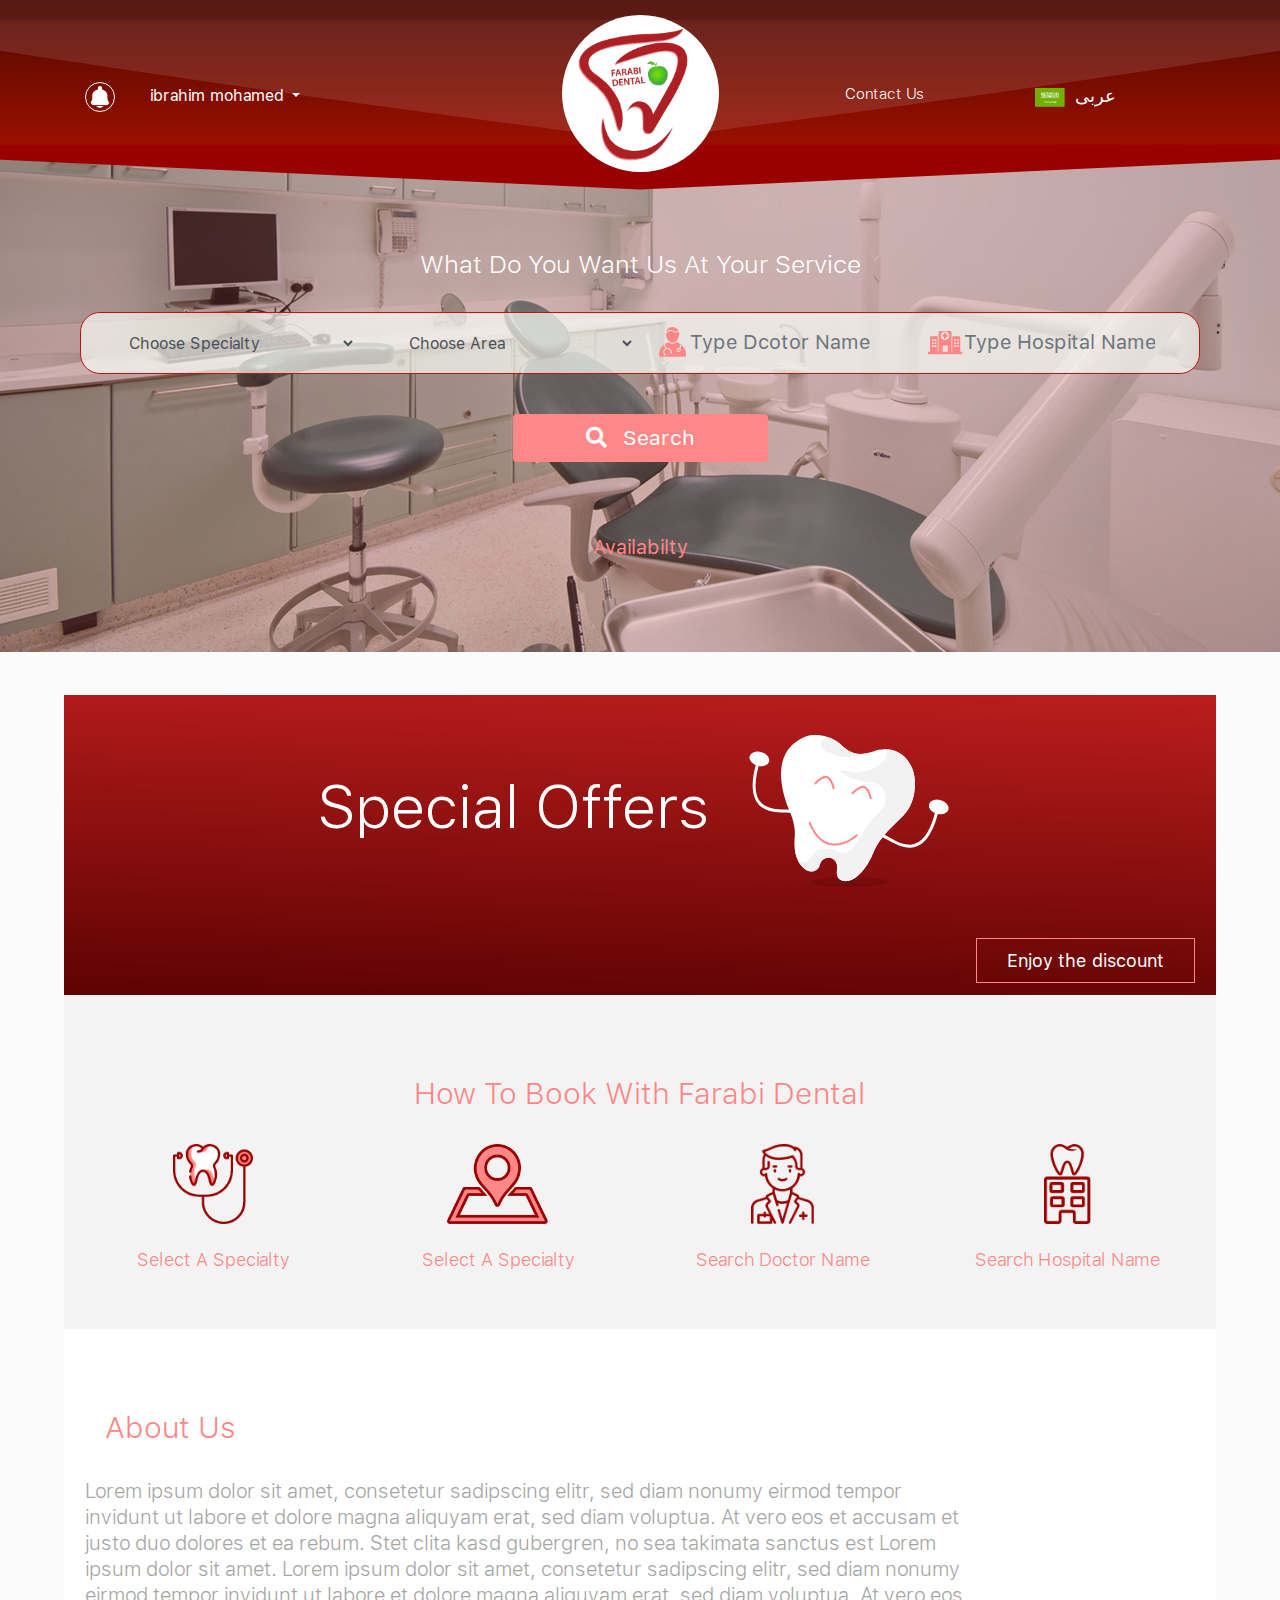
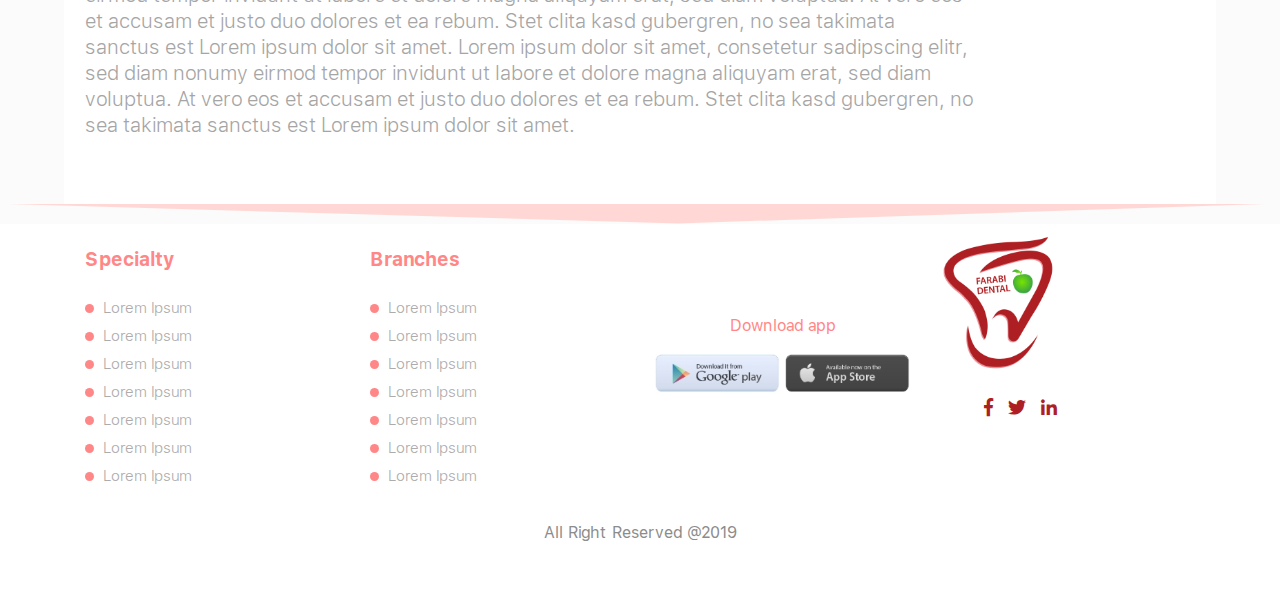
==== index.html @ f5ce20eb "first upload" ====
<!DOCTYPE html>
<html lang="en">

<head>
    <meta charset="UTF-8">
    <meta name="viewport" content="width=device-width, initial-scale=1.0">
    <meta http-equiv="X-UA-Compatible" content="ie=edge">
    <title>Courses Web</title>
    <link rel="stylesheet" type="text/css" href="css/fontawesome-all.min.css">
    <link rel="stylesheet" href="https://cdnjs.cloudflare.com/ajax/libs/animate.css/3.7.2/animate.min.css">

    <link rel="stylesheet" type="text/css" href="css/owl.carousel.min.css">
    <link rel="stylesheet" type="text/css" href="css/owl.theme.default.css">
    <link rel="stylesheet" type="text/css" href="css/bootstrap.min.css">
    <link rel="stylesheet" href="https://stackpath.bootstrapcdn.com/bootstrap/4.3.1/css/bootstrap.min.css"
        integrity="sha384-ggOyR0iXCbMQv3Xipma34MD+dH/1fQ784/j6cY/iJTQUOhcWr7x9JvoRxT2MZw1T" crossorigin="anonymous">
    <link rel="stylesheet" type="text/css" href="css/animate.css">
    <link rel="stylesheet" type="text/css" href="css/main.css">
    <link rel="stylesheet" type="text/css" href="css/responsive.css">
</head>

<body>

    <!-- Top Header -->
    <div class="top__header">
        <div class="container">
            <div class="row">
                <div class="col-md-4 col-sm-6">
                    <!-- Login -->
                    <div class="login">
                        <img src="images/notification.png" alt="login-user" class="noti" />
                        <div class="dropdown">
                            <a class="dropdown-toggle" href="#" id="dropdownMenuLink" data-toggle="dropdown"
                                aria-haspopup="true" aria-expanded="false">
                                ibrahim mohamed
                            </a>

                            <div class="dropdown-menu" aria-labelledby="dropdownMenuLink">
                                <a class="dropdown-item" href="#"><img src="images/user-5@2x.png" alt="" /> profile</a>
                                <a class="dropdown-item" href="#"><img src="images/prescription@2x.png" alt="" /> my
                                    prescription</a>
                                <a class="dropdown-item" href="#"><img src="images/like-4.png" alt="" /> favourits</a>
                                <a class="dropdown-item" href="#"><img src="images/sign-out.png" alt="" />
                                    appointments</a>
                                <a class="dropdown-item" href="#"> <img src="images/sign-out.png" alt="" />logout</a>
                            </div>
                        </div>
                    </div>
                    <!-- Login -->
                </div>

                <div class="col-md-4 col-sm-6">
                    <!-- Logo -->
                    <div class="logo">
                        <img src='images/logo-footer.png' alt="" class="img-fluid" />
                    </div>
                    <!-- Logo -->
                </div>

                <div class="col-md-2 col-sm-6 contact">
                    <a href="#"> Contact Us </a>
                </div>

                <div class="col-md-2 col-sm-6 lang">
                    <!-- Language -->
                    <p> <img src="images/sud.png" /> عربى </p>
                    <!-- Language -->
                </div>
            </div>
        </div>
    </div>
    <!-- Top Header -->

    <!-- Header -->
    <div class="header">
        <div class="container">
            <div class="header-info">
                <h3> what do you want us at your service </h3>
                <form>
                    <div class="form-row">
                        <div class="col">
                            <select class="form-control">
                                <option value=""> Choose Specialty </option>
                                <option value=""> Choose 1 </option>
                                <option value=""> Choose 1 </option>
                                <option value=""> Choose 1 </option>
                            </select>
                        </div>
                        <div class="col">
                            <select class="form-control">
                                <option value=""> Choose Area </option>
                                <option value=""> Choose 1 </option>
                                <option value=""> Choose 1 </option>
                                <option value=""> Choose 1 </option>
                            </select>
                        </div>

                        <div class="col">
                            <input type="text" class="form-control doctor" placeholder="Type Dcotor Name">
                        </div>

                        <div class="col">
                            <input type="text" class="form-control hosipital" placeholder="Type Hospital Name">
                        </div>
                    </div>
                </form>
                <button type="submit" class="btn btn-primary">
                    <i class="fas fa-search"></i> Search </button>

                <p> availabilty </p>
            </div>
        </div>
    </div>
    <!-- Header -->


    <!-- Header -->
    <div class="banner ">
        <div class="container">
            <h3 class="text-center">Special offers <img src="images/1.png" class="animated infinite bounce delay-2s"
                    alt="" /> </h3>
            <div class="text-right">
                <button type="submit" class="btn btn-primary push-right">
                    Enjoy the discount
                </button>
            </div>
        </div>
    </div>
    <!-- Banner -->

    <!-- Services -->
    <div class="services" id="section2">
        <div class="container">
            <h2> How to book with farabi dental </h2>
            <div class="row">
                <div class="col-md-3">
                    <img src="images/stethoscope.png" alt="" class="mx-auto d-block img-fluid" />
                    <h3> select a specialty </h3>

                </div>

                <div class="col-md-3">
                    <img src="images/placeholder-on-map-paper-in-perspective@3x.png" alt=""
                        class="mx-auto d-block img-fluid" />
                    <h3> select a specialty </h3>

                </div>

                <div class="col-md-3">
                    <img src="images/doctor.png" alt="" class="mx-auto d-block img-fluid" />
                    <h3> search doctor name </h3>

                </div>

                <div class="col-md-3">
                    <img src="images/dental-clinic.png" alt="" class="mx-auto d-block img-fluid" />
                    <h3> search hospital name </h3>

                </div>
            </div>
        </div>
    </div>
    <!-- Services -->

    <!-- About Us -->
    <div class="about__us">
        <div class="container">
            <h2> About Us </h2>
            <p>Lorem ipsum dolor sit amet, consetetur sadipscing elitr, sed diam nonumy eirmod tempor invidunt ut labore
                et dolore magna aliquyam erat, sed diam voluptua. At vero eos et accusam et justo duo dolores et ea
                rebum. Stet clita kasd gubergren, no sea takimata sanctus est Lorem ipsum dolor sit amet. Lorem ipsum
                dolor sit amet, consetetur sadipscing elitr, sed diam nonumy eirmod tempor invidunt ut labore et dolore
                magna aliquyam erat, sed diam voluptua. At vero eos et accusam et justo duo dolores et ea rebum. Stet
                clita kasd gubergren, no sea takimata sanctus est Lorem ipsum dolor sit amet. Lorem ipsum dolor sit
                amet, consetetur sadipscing elitr, sed diam nonumy eirmod tempor invidunt ut labore et dolore magna
                aliquyam erat, sed diam voluptua. At vero eos et accusam et justo duo dolores et ea rebum. Stet clita
                kasd gubergren, no sea takimata sanctus est Lorem ipsum dolor sit amet. </p>
        </div>
    </div>
    <!-- About Us -->


    <div class="footer-back"></div>

    <!-- Footer -->
    <div class="footer">
        <div class="container">
            <div class="row">
                <div class="col-md-3">
                    <h3> specialty </h3>
                    <ul class="links list-unstyled">
                        <li><a href="">Lorem ipsum</a> </li>
                        <li><a href="">Lorem ipsum</a> </li>
                        <li><a href="">Lorem ipsum</a> </li>
                        <li><a href="">Lorem ipsum</a> </li>
                        <li><a href="">Lorem ipsum</a> </li>
                        <li><a href="">Lorem ipsum</a> </li>
                        <li><a href="">Lorem ipsum</a> </li>
                    </ul>
                </div>

                <div class="col-md-3">
                    <h3> branches </h3>
                    <ul class="links list-unstyled">
                        <li><a href="">Lorem ipsum</a> </li>
                        <li><a href="">Lorem ipsum</a> </li>
                        <li><a href="">Lorem ipsum</a> </li>
                        <li><a href="">Lorem ipsum</a> </li>
                        <li><a href="">Lorem ipsum</a> </li>
                        <li><a href="">Lorem ipsum</a> </li>
                        <li><a href="">Lorem ipsum</a> </li>
                    </ul>
                </div>


                <div class="col-md-3 download">
                    <p> Download app </p>
                    <img src="images/buttons-05.jpg" alt="" />
                    <img src="images/app-store.png" alt="" />
                </div>

                <div class="col-md-3">
                    <div class="footer_middle">
                        <img src="images/logo-footer.png" alt="">
                        <!-- Social Media -->
                        <ul>
                            <li> <a href="#"> <i class="fab fa-facebook-f"></i> </a> </li>
                            <li> <a href="#"> <i class="fab fa-twitter"></i> </a> </li>
                            <li> <a href="#"> <i class="fab fa-linkedin-in"></i> </a> </li>

                        </ul>
                        <!-- Social Media -->

                    </div>
                </div>

            </div>
            <div class="copy">
                <div class="container">
                    <p class="pull-left"> All Right Reserved @2019 </p>
                </div>
            </div>
        </div>


    </div>
    <!-- Footer -->

    <script src="js/jquery-3.3.1.min.js"></script>
    <script src="https://cdnjs.cloudflare.com/ajax/libs/popper.js/1.14.7/umd/popper.min.js"
        integrity="sha384-UO2eT0CpHqdSJQ6hJty5KVphtPhzWj9WO1clHTMGa3JDZwrnQq4sF86dIHNDz0W1"
        crossorigin="anonymous"></script>
    <script src="js/owl.carousel.min.js"></script>
    <script src="js/bootstrap.min.js"></script>
    <script src="js/main.js"></script>
    <script src="js/app.js"></script>

</body>

</html>
---- css/main.css ----
/************************  Fonts ************************/

@font-face {
    font-family: font-bold;
    src: url(../fonts/font/SFUIText-Bold.ttf);
}

@font-face {
    font-family: font-light;
    src: url(../fonts/font/SFUIText-Light.ttf);
}

@font-face {
    font-family: font-regular;
    src: url(../fonts/font/SFUIText-Regular.ttf);
}

@font-face {
    font-family: font-medium;
    src: url(../fonts/font/SFUIText-Medium.ttf);
}



/************************  Fonts ************************/

body{
    background-color: #fbfbfb;
    font-family: font-regular;
}

/************************  Header ************************/
.top__header{
    background: url(../images/top_header.png) no-repeat center center;
    min-height: 195px;
    -webkit-background-size: cover;
    -moz-background-size: cover;
    -o-background-size: cover;
    background-size: cover;
    padding: 15px 0;
    position: relative;
    z-index: 200000000;
}

.contact a{
    color: #fff;
    font-family: font-light;
    font-size: 15px;
}

.logo{
    width: 157px;
    height: 157px;
    line-height: 157px;
    border-radius: 50%;
    background-color: #fff;
    margin: auto;
    text-align: center;
}

.logo img{margin-right: 15px;}

.contact a:hover{
    text-decoration: none;
}

.top__header .login p{
    color: #ea2d68;
    font-family: font-light;
    display: inline-block;
    font-size: 20px;
    margin-right: 5px;
    padding-bottom: 0;
}

.lang{margin-top: 14px;}

.lang img{
    width: 30px;
    height: auto;
    margin-right: 5px;
}

.lang p{
    color: #fff;
    font-size: 18px;
    font-family: font-light;
}

.login {margin-top: 67px;}

.login a.dropdown-toggle {color: #fff;}

.login .dropdown{display: inline-block;}

.contact, .lang{
    margin-top: 67px;
}

.login img.noti{
    width: 30px; 
    height: 30px; 
    margin-right: 30px; 
    border: 1px solid #fefefe;
    border-radius: 50%;
    padding: 3px;
}

.dropdown-menu{
    top: 44px !important;
}

.login .dropdown-menu{
    border-radius: 0;
    clip-path: polygon(0 0, 100% 4%, 100% 100%, 0% 100%);

}

.login .dropdown-item{
    max-width: 100%;
    width: 260px;
    color: #ff8787;
    font-family: font-light;
    font-size: 18px;
    text-transform: capitalize;
    padding: 16px 19px;
    border: none;
}

.login .dropdown-item img{
    width: 25px; 
    height: 25px; 
    margin-right: 8px;
}



/************************  Header ************************/


/************************  Header ************************/
.header{
    background: url(../images/banner.png) no-repeat center center;
    min-height: 500px;
    -webkit-background-size: cover;
    -moz-background-size: cover;
    -o-background-size: cover;
    background-size: cover;
    position: relative;
    display: flex;
    justify-content: center;
    align-items: flex-start;
    bottom: 43px;
}

.header .form-control{
    background-color: transparent;
    height: 60px;
    border: none;
    padding: .375rem 39px;
}

.form-row{
    border: 1px solid #c21212; 
    border-radius: 20px; 
    background: rgba(248, 252, 246, 0.7);
    margin-bottom: 20px;
}

.form-row ::-webkit-input-placeholder { /* Edge */
    font-size: 20px;

  }
  
  .form-row::-ms-input-placeholder { /* Internet Explorer 10-11 */

    font-size: 20px;
  }
  
  .form-row::placeholder {
    font-size: 20px;
  }


.form-row input[type='text'].hosipital {
    background-image: url(../images/hospital-buildings.png);
    background-position: 3px 18px;
    background-repeat: no-repeat;
}

.form-row input[type='text'].doctor {
    background-image: url(../images/doctor_form.png);
    background-position: 14px 14px;
    background-repeat: no-repeat;
}

.header-info{
    text-align: center;
    margin-top: 97px;
}

.header-info h3{
    color: #fff;
    font-family: font-light;
    font-size: 25px;
    text-align: center;
    text-transform: capitalize;
    padding-bottom: 25px;
}

.header-info p{
    color: #ff8787; 
    font-family: font-regular;
    font-size: 20px;
    text-align: center;
    text-transform: capitalize;
    padding: 50px 0;
}

.header-info .btn{
    background-color: #ff8787;
    padding: 5px 70px;
    border: 3px solid #ff8787;
    font-weight: 500;
    font-family: font-regular;
    font-size: 21px;
    margin: 20px 0;
}

.header-info .btn:hover{
    background-color: transparent;
    color: #ff8787;
}

.header-info .fas{margin-right: 10px;}
/************************  Header ************************/


/************************  Header Search ************************/
.header_search .form-control{
    background-color: transparent !important;
    height: 60px !important;
    border: none !important;
    padding: .375rem 39px;
}

.header_search .form-row{
    border: 1px solid #c21212; 
    border-radius: 20px; 
    background-color: #fff;
    margin-bottom: 20px;
}

.header_search .form-row ::-webkit-input-placeholder { /* Edge */font-size: 20px;}
  
.header_search .form-row::-ms-input-placeholder { /* Internet Explorer 10-11 */font-size: 20px}
  
.header_search .form-row::placeholder {font-size: 20px;}


.header_search .form-row input[type='text'].hosipital {
    background-image: url(../images/hospital-buildings.png);
    background-position: 3px 18px;
    background-repeat: no-repeat;
}

.header_search .form-row input[type='text'].doctor {
    background-image: url(../images/doctor_form.png);
    background-position: 14px 14px;
    background-repeat: no-repeat;
}

.header_search .header-info{
    text-align: center;
    margin-top: 15px;
}

.header_search .header-info .btn{
    background-color: #ff8787;
    padding: 5px 70px;
    border: 3px solid #ff8787;
    font-weight: 500;
    font-family: font-regular;
    font-size: 21px;
    margin: 20px 0;
}

.header_search .header-info .btn:hover{
    background-color: transparent;
    color: #ff8787;
}

.header_search .header-info .fas{margin-right: 10px;}

/************************  Header_search ************************/

/************************  Banner ************************/
.banner{
    /* background: url(../images/banner.png) no-repeat center center;
    min-height: 400px;
    -webkit-background-size: cover;
    -moz-background-size: cover;
    -o-background-size: cover;
    background-size: cover;
    position: relative;
    display: flex;
    justify-content: center;
    align-items: flex-start;
    bottom: 51px; */
    background-image: linear-gradient(182deg, #bb1d1d, #5e0202);
    height: 300px;
    padding: 20px 0;
    width: 90%;
    margin: auto;
}

.header-info{
    text-align: center;
    margin-top: 97px;
}

.banner h3{
    color: #fff;
    font-family: font-light;
    font-size: 60px;
    text-align: center;
    text-transform: capitalize;
}

.banner .btn{
    background-color: transparent;
    padding: 8px 30px;
    border: 1px solid #ff8787;
    font-weight: 400;
    font-family: font-regular;
    font-size: 18px;
    margin: 20px 0;
    border-radius: 0;
}



.header-info .fas{margin-right: 10px;}
/************************  Banner ************************/


/************************  Services ************************/

.services{
    background-color: #f3f3f3;
    padding: 50px 0;
    width: 90%;
    margin: auto;
}

.services h2{
    color: #ff8787;
    font-family: font-light;
    font-size: 30px;
    text-align: center;
    text-transform: capitalize;
    padding-bottom: 25px;
}

.services h3{
    color: #ff8787;
    font-family: font-light;
    font-size: 18px;
    text-align: center;
    text-transform: capitalize;
    font-weight: 500;
    padding-top: 10px;
}

.services img{
    margin-bottom: 15px;
    max-width: 100%;
    height: 80px;
}

/************************  Services ************************/

/************************  About Us ************************/

.about__us{
    background-color: #fff;
    padding: 50px 0;
    width: 90%;
    margin: auto;
}

.about__us h2{
    color: #ff8787;
    font-family: font-light;
    font-size: 30px;
    text-transform: capitalize;
    padding-bottom: 25px;
    font-weight: 500;
    margin-left: 20px;
    text-align: left;
}

.about__us p{
    color: #a5a5a5;
    font-family: font-light;
    font-size: 20px;
    line-height: 26px;
    width: 80%;
}

/************************  About Us ************************/

/************************  Header search ************************/
.header-search{
    margin: 30px 0 0 0;
    display: flex;
    justify-content: center;
}

.header-search .btn{
    background-color: #ff9429;
    border: none;
    padding: 3px 20px;
    position: relative;
    right: 20px;
}

.header-search .form-control{
    height: 45px;
    width: 100%;
}

.header-search .form-inline .form-group{
    width: 350px;
}


/************************  Header search ************************/

/************************  Header page 1 ************************/
.header-page{
    background: url(../images/header-pages.png) no-repeat center center;
    -webkit-background-size: cover;
    -moz-background-size: cover;
    -o-background-size: cover;
    background-size: cover;
    min-height: 257px;
    z-index: 0; 
    position: relative;
    top: 13px;
}

.header-page .header-info{
    position: absolute;
    top: 75px;
    left: 35%;
    width: 50%;
}

.header-page h2{
    font-family: font-bold;
    font-size: 35px;
    color: #666666;
    text-transform: capitalize;

}

.header-page p{
    font-family: font-light;
    font-size: 17px;
    line-height: 27px;
    color: #666666;
}
/************************  Header page 1 ************************/

/************************  login page ************************/

 h2{
    color: #ff8787;
    font-family: font-light;
    font-size: 30px;
    text-align: center;
    text-transform: capitalize;
    padding: 30px 0 0 0;
}

.login-page{
    margin: 60px auto;
    background-color: #fff;
    border-radius: 40px;
    -webkit-box-shadow: 6px 6px 50px 0 rgba(0, 0, 0, 0.07);
    -moz-box-shadow: 6px 6px 50px 0 rgba(0, 0, 0, 0.07);
    -o-box-shadow: 6px 6px 50px 0 rgba(0, 0, 0, 0.07);
    box-shadow: 6px 6px 50px 0 rgba(0, 0, 0, 0.07);
    width: 35%;
    height: auto;
    padding: 30px;
}

.login-page .form-control{
    border: none;
    border-bottom: 2px solid #f3f3f3;
}

.login-page .btn{
    border-radius: 10px;
    box-shadow: 0 3px 6px 0 rgba(251, 144, 144, 0.32);
    -webkit-background-image: linear-gradient(to right, #9a0000, #fb9090);
    -o-background-image: linear-gradient(to right, #9a0000, #fb9090);
    -moz-background-image: linear-gradient(to right, #9a0000, #fb9090);
    background-image: linear-gradient(to right, #9a0000, #fb9090);
    border: none;
    padding: 7px 80px;
    margin: 25px auto;
    text-transform: capitalize;
    font-family: font-bold;
}

.login-page .btn-block{width: 80% !important;}

.login-page p{
    font-family: font-regular;
    font-size: 14px;
    font-weight: 400;
    color: #fb9090;
    text-transform: capitalize;
}

.login-page ul{
    list-style: none;
    padding: 0 0 0 51px;
    margin: 0;
}

.login-page ul li {
    display: inline-block;
    margin-right: 50px;

}

.login-page ul li a{
    font-size: 25px;
}

.login-page .fa-facebook-f{
    color: #3b5998;
}


.login-page .fa-twitter{
    color: #00acee;
}


.login-page .fa-google-plus-g{
    color: #cc3333;
}

/************************  login page ************************/


/************************  Sign Up page ************************/

h2{
    color: #ff8787;
    font-family: font-light;
    font-size: 30px;
    text-align: center;
    text-transform: capitalize;
    padding: 30px 0 0 0;
}

.sign-up-page{
    margin: 60px auto;
    background-color: #fff;
    border-radius: 40px;
    -webkit-box-shadow: 6px 6px 50px 0 rgba(0, 0, 0, 0.07);
    -moz-box-shadow: 6px 6px 50px 0 rgba(0, 0, 0, 0.07);
    -o-box-shadow: 6px 6px 50px 0 rgba(0, 0, 0, 0.07);
    box-shadow: 6px 6px 50px 0 rgba(0, 0, 0, 0.07);
    width: 35%;
    height: auto;
    padding: 30px;
}

.sign-up-page .form-control{
    border: none;
    border-bottom: 2px solid #f3f3f3;
    margin-bottom: 30px;
}

.sign-up-page .btn{
    border-radius: 10px;
    box-shadow: 0 3px 6px 0 rgba(251, 144, 144, 0.32);
    -webkit-background-image: linear-gradient(to right, #9a0000, #fb9090);
    -o-background-image: linear-gradient(to right, #9a0000, #fb9090);
    -moz-background-image: linear-gradient(to right, #9a0000, #fb9090);
    background-image: linear-gradient(to right, #9a0000, #fb9090);
    border: none;
    padding: 11px 80px;
    margin: 25px auto;
    text-transform: capitalize;
    font-family: font-bold;
}

.sign-up-page .btn-block{width: 80% !important;}

.sign-up-page p{
    font-family: font-regular;
    font-size: 14px;
    font-weight: 400;
    color: #fb9090;
    text-transform: capitalize;
}


.sign-up-page ::-webkit-input-placeholder { /* Edge */
    font-size: 16px;
    color: #ccc;
  }
  
  .sign-up-page ::-ms-input-placeholder { /* Internet Explorer 10-11 */
    font-size: 16px;
    color: #ccc;
  }
  
  .sign-up-page ::placeholder {
    font-size: 16px;
    color: #ccc;
  }

  .sign-up-page .choose .form-control{
      border: 1px solid #fb9090;
      height: 50px;
      border-radius: 20px;
  }

/************************  Sign Up page ************************/

/************************  register Page ************************/

.page-register h2{
    color: #ff8787;
    font-family: font-regular;
    font-size:23px;
    text-transform: capitalize;
    width: 40%;
    text-align: left;
}

.page-profile{
    margin-bottom: 70px;
    position: relative;
}

.page-profile .profile-text{
    margin: 25px auto 60px auto;
    background-color: #fff;
    border-radius: 40px;
    -webkit-box-shadow: 6px 6px 50px 0 rgba(0, 0, 0, 0.07);
    -moz-box-shadow: 6px 6px 50px 0 rgba(0, 0, 0, 0.07);
    -o-box-shadow: 6px 6px 50px 0 rgba(0, 0, 0, 0.07);
    box-shadow: 6px 6px 50px 0 rgba(0, 0, 0, 0.07);
    width: 60%;
    height: auto;
    padding: 30px;
}

.page-profile label{
    text-align: center; 
    color: #ff2c5a !important; 
    font-family: font-light;
    margin-top: 7px;
}

.page-profile .form-control{
    margin-bottom: 15px;
    border-radius: 8px;
}

.page-profile .btn{
    border-radius: 10px;
    box-shadow: 0 3px 6px 0 rgba(251, 144, 144, 0.32);
    -webkit-background-image: linear-gradient(to right, #9a0000, #fb9090);
    -o-background-image: linear-gradient(to right, #9a0000, #fb9090);
    -moz-background-image: linear-gradient(to right, #9a0000, #fb9090);
    background-image: linear-gradient(to right, #9a0000, #fb9090);
    border: none;
    padding: 8px 70px;
    margin: 25px auto;
    text-transform: capitalize;
    font-family: font-bold;
    justify-content: center;
    display: flex;
    margin: 40px auto;
}

.page-profile .input-group-append {
    float: right;
    position: relative;
    left: 25px;
    top: 29px;
}

.page-profile .input-group-append .fas{
    color: #ccc;
    font-size: 20px;
}

.header-page .media-body{
    margin-top: 45px;
}

.header-page .media img{
    width: 150px;
    height: 150px;
}

.text{
    height: 150px !important;
}

/************************  register Page ************************/


/************************  Manage Profile Page ************************/

.page-manage-profile h2{
    color: #ff8787;
    font-family: font-regular;
    font-size:23px;
    text-transform: capitalize;
    width: 40%;
    text-align: left;
}

.page-manage-profile .head-profile{
    background-color: #fb9090;
    border-radius: 40px 40px 0 0;
    margin-bottom: 20px;
    height: 68px;
    position: absolute;
    top: 0;
    left: 0;
    right: 0;
    z-index: 20;
}

.page-manage-profile .head-profile h3{
    font-family: font-regular;
    font-size: 20px;
    font-weight: 500;
    color: #fff;
    text-transform: capitalize;
    padding: 20px 0;
}

.page-manage-profile{
    margin-bottom: 70px;
    position: relative;
}

.page-manage-profile .profile-text{
    margin: 25px auto 60px auto;
    background-color: #fff;
    border-radius: 40px;
    -webkit-box-shadow: 6px 6px 50px 0 rgba(0, 0, 0, 0.07);
    -moz-box-shadow: 6px 6px 50px 0 rgba(0, 0, 0, 0.07);
    -o-box-shadow: 6px 6px 50px 0 rgba(0, 0, 0, 0.07);
    box-shadow: 6px 6px 50px 0 rgba(0, 0, 0, 0.07);
    position: relative;
    padding: 30px 40px;
}



.page-manage-profile label{
    text-align: center; 
    color: #ff2c5a !important; 
    font-family: font-light;
    margin-top: 7px;
}

.page-manage-profile .form-control{
    margin-bottom: 15px;
    border-radius: 0;
    border: none;
    border-bottom: 1px solid #666666;
}

.page-manage-profile .btn{
    border-radius: 10px;
    box-shadow: 0 3px 6px 0 rgba(251, 144, 144, 0.32);
    -webkit-background-image: linear-gradient(to right, #9a0000, #fb9090);
    -o-background-image: linear-gradient(to right, #9a0000, #fb9090);
    -moz-background-image: linear-gradient(to right, #9a0000, #fb9090);
    background-image: linear-gradient(to right, #9a0000, #fb9090);
    border: none;
    padding: 11px 80px;
    margin: 25px auto;
    text-transform: capitalize;
    font-family: font-regular;
    justify-content: center;
    display: flex;
    margin: 40px auto;
    font-size: 18px;
}

.page-manage-profile .cancel .btn{background-color: #8c8c8c !important; background-image: none; box-shadow: none;}

.page-manage-profile .input-group-append {
    float: right;
    position: relative;
    left: 25px;
    top: 29px;
}

.page-manage-profile .input-group-append .fas{
    color: #ccc;
    font-size: 20px;
}

.header-page .media-body{
    margin-top: 45px;
}

.header-page .media img{
    width: 150px;
    height: 150px;
}

.text{
    height: 150px !important;
}


.welcome{
    margin: 25px auto 60px auto;
    background-color: #fff;
    border-radius: 40px;
    -webkit-box-shadow: 6px 6px 50px 0 rgba(0, 0, 0, 0.07);
    -moz-box-shadow: 6px 6px 50px 0 rgba(0, 0, 0, 0.07);
    -o-box-shadow: 6px 6px 50px 0 rgba(0, 0, 0, 0.07);
    box-shadow: 6px 6px 50px 0 rgba(0, 0, 0, 0.07);
    height: 200px;
    padding: 30px 40px;
    text-align: center;
}

.welcome p{
    color: #ff2c5a !important; 
    font-family: font-regular;
    font-size: 17px;
}

.welcome h3{
    color: #666666; 
    font-family: font-regular;
    font-size: 18px;
    margin-bottom: 50px;
}

.welcome a{
    color: #ff2c5a !important; 
    font-family: font-regular;
    font-size: 15px;
    text-transform: capitalize;
}

.welcome a:hover{text-decoration: none;}

/************************  Manage Profile Page ************************/

/************************  Calender page ************************/

.calender-page{
    margin: 100px 0;
}

.calender-page img{
    width: 150px;
    height: 120px;
    background-color: #fff;
}

.calender-page p{
    font-family: font-light;
    font-size: 27px;
    font-weight: 400;
    color: #fb9090;
    text-transform: capitalize;
    padding: 20px 0;
}

/************************  Calender Page ************************/


/************************  Like page ************************/

.like-page{
    margin: 100px 0;
}

.like-page .fas{
    color: #ececec;
    font-size: 100px;
}

.like-page p{
    font-family: font-light;
    font-size: 27px;
    font-weight: 400;
    color: #fb9090;
    text-transform: capitalize;
    padding: 20px 0;
}

/************************  Like Page ************************/

/************************  prescription page ************************/

.prescription-page{
    margin: 50px 0 150px 0;
}

.prescription-page h2{
    color: #ff8787;
    font-family: font-regular;
    font-size: 20px;
    text-align: left;
    text-transform: capitalize;
    padding: 0 0 30px 0;
}

.prescription-page .block{
    background-color: #fff;
    border-radius: 20px;
    -webkit-box-shadow: 3px 3px 20px 0 rgba(0, 0, 0, 0.07);
    -moz-box-shadow: 3px 3px 20px 0 rgba(0, 0, 0, 0.07);
    -o-box-shadow: 3px 3px 20px 0 rgba(0, 0, 0, 0.07);
    box-shadow: 3px 3px 20px 0 rgba(0, 0, 0, 0.07);
    height: 120px;
    margin-bottom: 25px;
}

/* .prescription-page .block:hover{
    border: solid 1px #ff8787;
    border-radius: 28px;
    height: auto;
} */

.prescription-page h3{
    color: #606060;
    font-family: font-light;
    font-size: 13px;
    text-transform: capitalize;
    padding: 5px 0;
} 

.prescription-page span{color: #fb9090;}

.prescription-page img{
    width: 60px;
    height: 60px;
    border-radius: 50%;
    border: solid 1px #fb9090;
}

.prescription-page img.close{
    width: 18px;
    height: 18px;
    position: relative;
    right: 14px;
    top: 1px;
}

.prescription-page p{
    text-align: right;
    font-family: font-light;
    font-size: 12px;
    color: #606060;
    margin-right: 12px;
    margin-bottom: 12px;
}


/************************  prescription page ************************/

/************************  Appointments ************************/

.appoint-page {
	margin: 50px 0;
}

.appoint-page .block-app{
    background-color: #fff;
    border-radius: 20px;
    -webkit-box-shadow: 3px 3px 20px 0 rgba(0, 0, 0, 0.07);
    -moz-box-shadow: 3px 3px 20px 0 rgba(0, 0, 0, 0.07);
    -o-box-shadow: 3px 3px 20px 0 rgba(0, 0, 0, 0.07);
    box-shadow: 3px 3px 20px 0 rgba(0, 0, 0, 0.07);
    height: auto;
    margin: 0 auto 25px auto;
    width: 88%;
}

.appoint-page .block-app .title-app{
    background-color: #fb9090;
    border-radius: 20px 20px 0 0;
    width: 100%;
    text-align: center;
    margin-bottom: 20px;
}

.appoint-page .block-app .title-app p{
    color: #fff;
    font-size: 17px;
    font-family: font-light;
    font-weight: 300;
    text-transform: capitalize;
    margin-top: 10px;
}

.appoint-page .block-app .body-app{
    border-radius: 0 0 20px 20px ;
    text-align: center;
    padding: 5px 10px;
}


.appoint-page .block-app .body-app h3{
    color: #fb9090;
    font-family: font-light;
    font-size: 18px;
    text-transform: capitalize;
    padding: 10px 0;
} 

.appoint-page .block-app .body-app span{color: #606060;}

.appoint-page .block-app .body-app img{
    width: 150px;
    height: 150px;
    border-radius: 50%;
}

.appoint-page .block-app .body-app p{
    color: #adabab;
    font-size: 16px;
    font-family: font-regular;
    font-weight: 500;
    /* text-transform: capitalize; */
    margin-top: 38px;
}

.appoint-page .block-app .body-app ul.details{
    list-style-type: none;
    padding: 0;
    margin: 0;
}

.appoint-page .block-app .body-app ul.details li{
    line-height: 30px;
    color: #ff8787;
    font-family: font-regular;
    font-weight: 500;
    font-size: 16px;
    text-transform: capitalize;
    text-align: left;
}

.appoint-page .block-app .body-app ul.details li span{color: #adabab; margin-right: 15px;}


.cancel_reservation h5{
    padding: 0 20px 20px 20px;
    color: #58db88;
    font-family: font-regular;
    font-weight: 400;
    text-transform: capitalize;
}

/************************  Appointments ************************/


/************************  General Css ************************/

.breadcrumb {
    width: 87%;
    margin: auto;
    text-transform: capitalize;
    border-radius: 0;
}

.form-control:focus {
    border-color: none !important;
    box-shadow: 0 0 0 0 rgba(0,123,255,.25);
}

.footer-back{
    clip-path: polygon(100% 0, 0 1%, 53% 99%);
    background-color: #ffd8d5;
    width: 100%;
    height: 20px;
    margin: auto;
}

/************************  General Css ************************/

/* Footer */
.footer
{
	background-color: #fff;
    padding: 10px 0 50px 0;
}

.footer h3
{
	font-size: 19px;
    color: #ff8787;
    font-family: font-bold;
    padding: 15px 0;
    text-transform: capitalize;
}

.footer form{margin-bottom: 20px;}


.footer img
{margin:0 0 10px 0;}

.footer ul.links li a
{
	font-size: 15px;
	line-height: 28px;
    color: #adabab;
    font-family: font-light;
    text-transform: capitalize;
}

.footer .links li::before{
    content: "";
    background-color: #ff8787;
    width: 9px;
    height: 9px;
    border-radius: 50%;
    display: inline-block;
    margin-right: 9px;
}
    
.download{
    position: relative;
    top: 80px;
}

.download p{
    text-align: center;
    color: #ff8787;
}

.download img{
    width: 49%;
}

.footer .footer_middle ul{
    list-style: none;
    padding: 0;
    margin: 15px 0 0 34px;
}

.footer .footer_middle ul li{
    display: inline-block;
    margin-left: 10px;
}

.footer .footer_middle ul li .fab{
    color: #ae1f23;
    font-size: 18px;
}

.footer .footer_middle .fas{
    color: #d4d4d4;
}

.footer .footer_middle p{
    color: #d4d4d4;
    margin-top: 30px;
}

.footer .text_area{
    height: 100px !important;
}

.copy{
    width: 80%;
    margin: auto;
}

.copy p{
    color: #8c8c8c;
    margin: 15px 0 0 0;
    text-align: center;
}

/* Footer */


::-webkit-input-placeholder { /* Edge */
    color: #fefefe;
    text-align: center;
    font-size: 17px;

  }
  
  ::-ms-input-placeholder { /* Internet Explorer 10-11 */
    text-align: center;
    font-size: 17px;
    color: #fefefe;
  }
  
  ::placeholder {
    text-align: center;
    font-size: 14px;
    color: #fefefe;
  }
---- css/responsive.css ----
/* 
  ##Device = Desktops
  ##Screen = 1281px to higher resolution desktops
*/

@media (min-width: 1281px) {
  
    //CSS
    
  }
  
  /* 
    ##Device = Laptops, Desktops
    ##Screen = B/w 1025px to 1280px
  */
  
  @media (min-width: 1025px) and (max-width: 1280px) {
    
    //CSS
    
  }
  
  /* 
    ##Device = Tablets, Ipads (portrait)
    ##Screen = B/w 768px to 1024px
  */
  
  @media (min-width: 768px) and (max-width: 1024px) {
    
    //CSS
    
  }
  
  /* 
    ##Device = Tablets, Ipads (landscape)
    ##Screen = B/w 768px to 1024px
  */
  
  @media (min-width: 768px) and (max-width: 1024px) and (orientation: landscape) {
    
    //CSS
    
  }
  
  /* 
    ##Device = Low Resolution Tablets, Mobiles (Landscape)
    ##Screen = B/w 481px to 767px
  */
  
  @media (min-width: 481px) and (max-width: 767px) {
    
    .blog-name-image img{width: 100%;}

    .page-profile .profile-text {
        width: 100%;
        margin: auto;
        height: auto;
    }

    .top__header{text-align: center;}

    .page-profile .form-control{width: 96%;}

    .page-profile .input-group-append{left: 6px;}

    .header-4 .header-page .header-info {top: 61px;}

    .login-page{width: 95%; padding: 20px 0;}

    .page-register h2 {
      font-size: 19px;
      width: 57%;
  }

  .page-profile .profile-text{width: 85%;}

  .form-row {flex-direction: column;}
   
  }
  
  /* 
    ##Device = Most of the Smartphones Mobiles (Portrait)
    ##Screen = B/w 320px to 479px
  */
  
@media (min-width: 320px) and (max-width: 480px) {
    
  .header-2 .header-page .header-info {width: 95%;}

  .navbar{justify-content: center;}

  .header-search .form-inline .form-group {width: 248px;}

  .header-search .btn {bottom: 8px;}

  .top__header {margin-bottom: 29px; text-align: center;}

  .services p{text-align: center; width: 100%;}

  .footer h3 {margin-top: 86px;}

  .header-1 .header-page .header-info {left: 12px; width: 100%; }

  .blog-name-image img{width: 100%;}

  .page-designe .about-text p {
      font-family: font-regular;
      width: 100%;
      margin-top: 10px;
  }

  .page-profile .profile-text {margin: auto; height: auto;}

  .page-profile .form-control{width: 96%;}

  .page-profile .input-group-append{left: 6px;}

  .header-4 .header-page .header-info {top: 61px;}

  .header-4 .header-page h2{font-size: 18px;}

  .header-4 .header-page p{font-size: 14px;}

  .header-page h2{font-size: 24px;}

  .header-page p {
    font-size: 13px;
    line-height: 22px;
    width: 90%;
  }

  .header-page .header-info { left: 18px; width: 100%; }

  .page-about .about-text{width: 95%;}

  .page-about .about-text p {
    font-size: 14px;
    line-height: 22px;
    width: 100%;
  }

  .blog__name .blog-text{width: 87%;}

  .blog__name .blog-text p{
    font-size: 14px;
    line-height: 22px;
    width: 100%;
  }

  .login-page{
    width: 95%;
    padding: 20px 0;
  }

  .login-page .btn{
    padding: 7px 27px;
  }

  .login-page ul {padding: 0 0 0 45px;}

  .download{position: static;}

  .page-profile .profile-text{width: 90%;}

  .page-register h2 {font-size: 16px; width: 90%;}

  .form-row {flex-direction: column;}
}
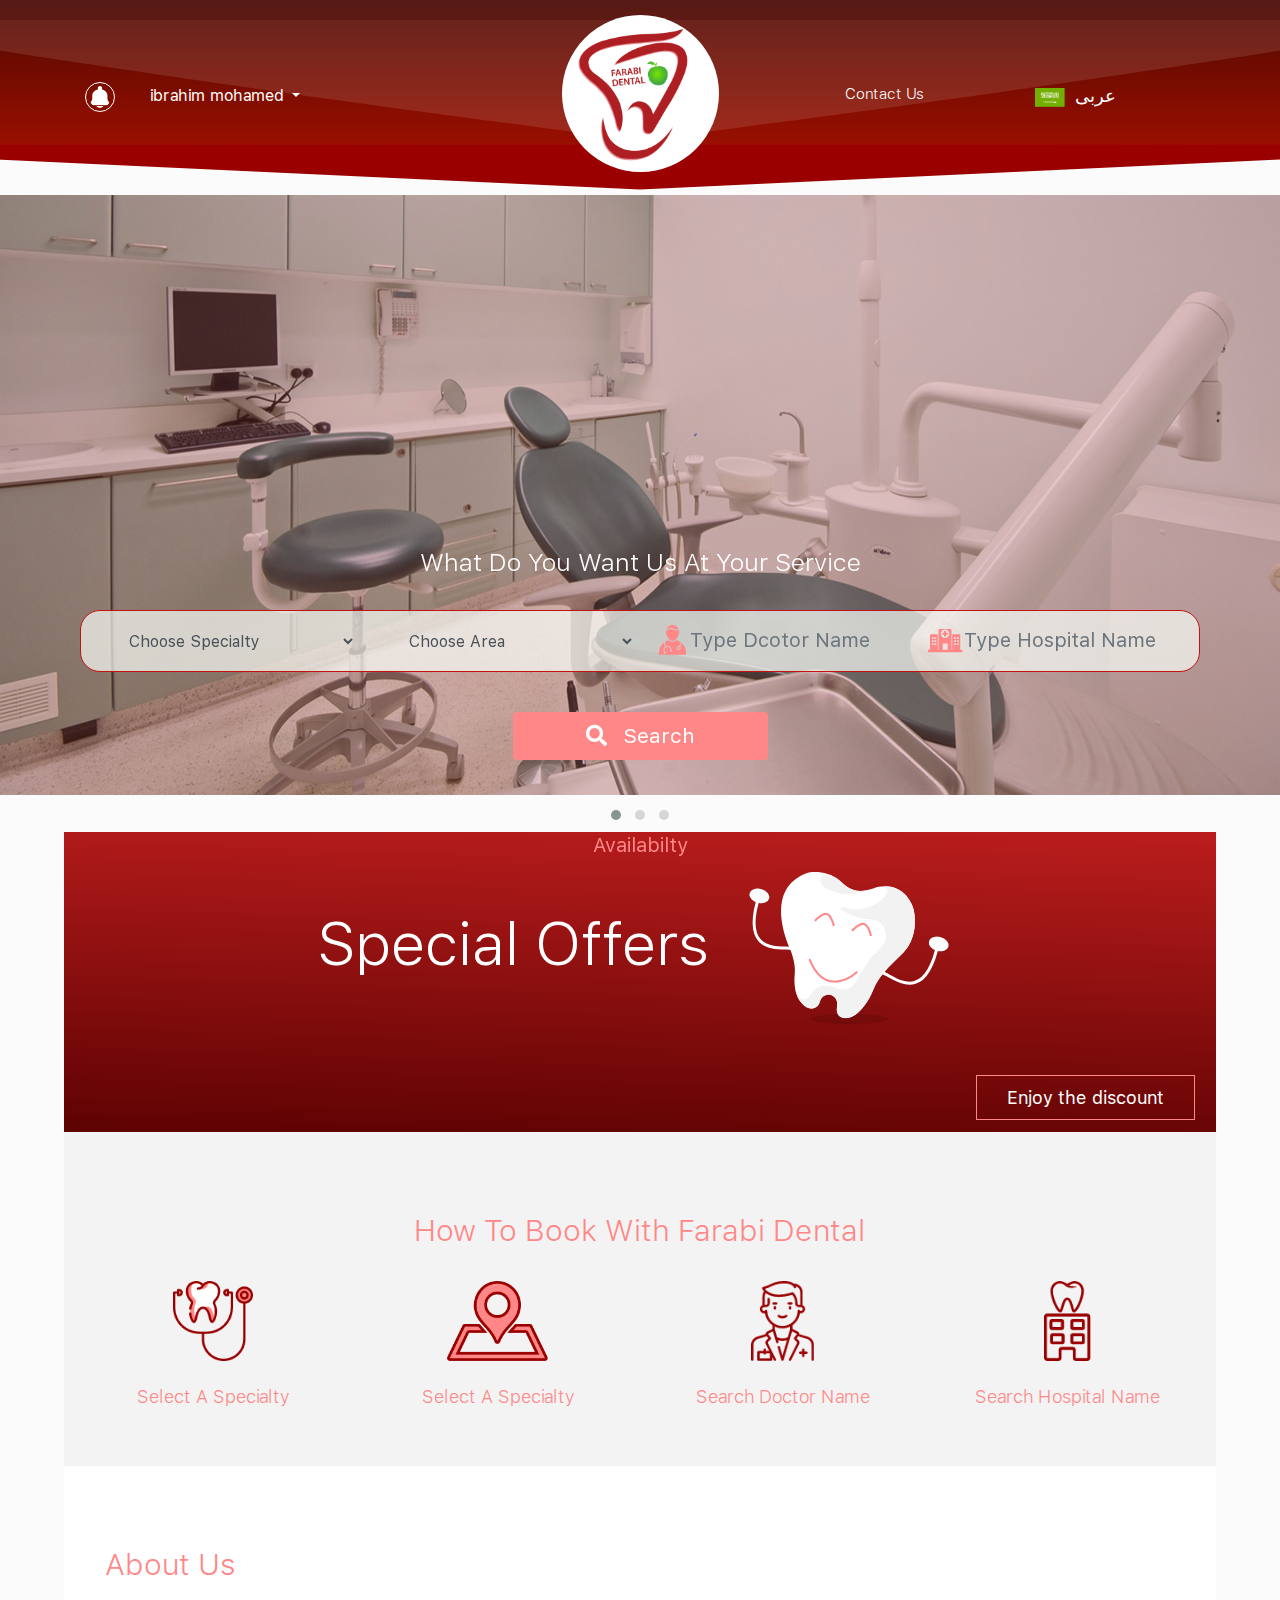
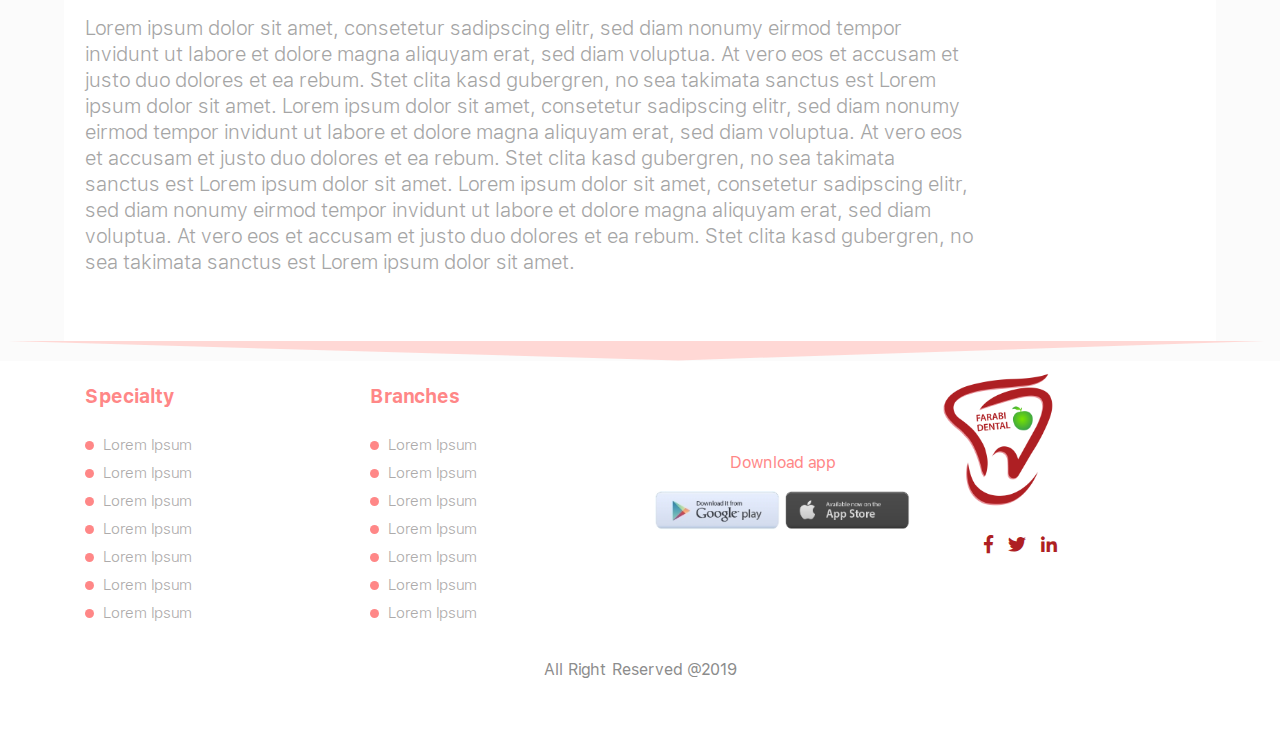
==== commit ee66aa20: "slidershow done" ====
--- a/index.html
+++ b/index.html
@@ -73,8 +73,13 @@
 
     <!-- Header -->
     <div class="header">
-        <div class="container">
-            <div class="header-info">
+        <div class="owl-carousel owl-theme">
+            <img src="images/banner.png" alt=""  />
+            <img src="images/banner.png" alt=""  />
+            <img src="images/banner.png" alt="" />
+        </div>
+        <div class="header-info">
+            <div class="container">
                 <h3> what do you want us at your service </h3>
                 <form>
                     <div class="form-row">
@@ -253,7 +258,6 @@
     <script src="js/owl.carousel.min.js"></script>
     <script src="js/bootstrap.min.js"></script>
     <script src="js/main.js"></script>
-    <script src="js/app.js"></script>
 
 </body>
 
--- a/css/main.css
+++ b/css/main.css
@@ -139,18 +139,23 @@
 
 
 /************************  Header ************************/
-.header{
-    background: url(../images/banner.png) no-repeat center center;
+/* .header{
+    background: rgba(255, 213, 213, 0.41);
     min-height: 500px;
-    -webkit-background-size: cover;
-    -moz-background-size: cover;
-    -o-background-size: cover;
-    background-size: cover;
-    position: relative;
-    display: flex;
-    justify-content: center;
-    align-items: flex-start;
-    bottom: 43px;
+} */
+
+.owl-carousel{position: relative;}
+
+.owl-carousel img{
+    min-height: 600px;
+}
+
+.header-info{
+    position: absolute;
+    right: 0;
+    left: 0;
+    top: 50%;
+    z-index: 200000;
 }
 
 .header .form-control{
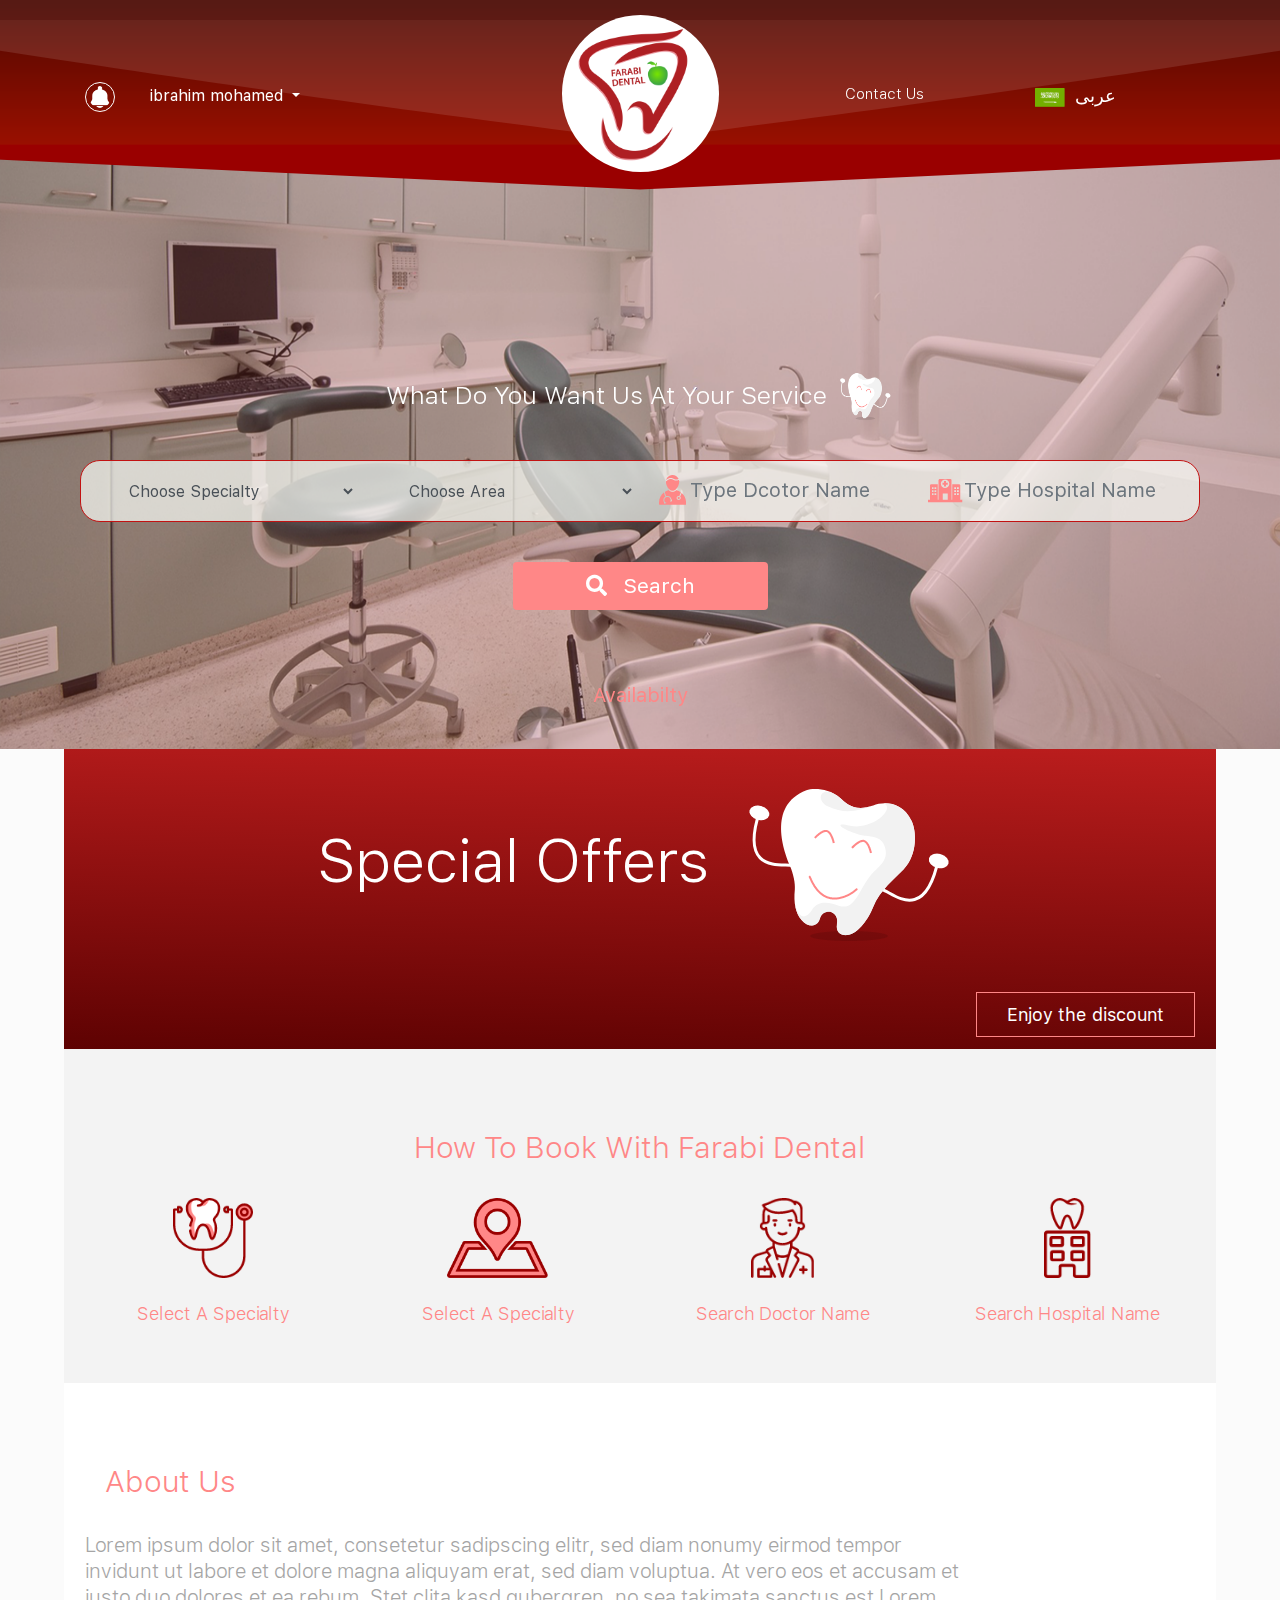
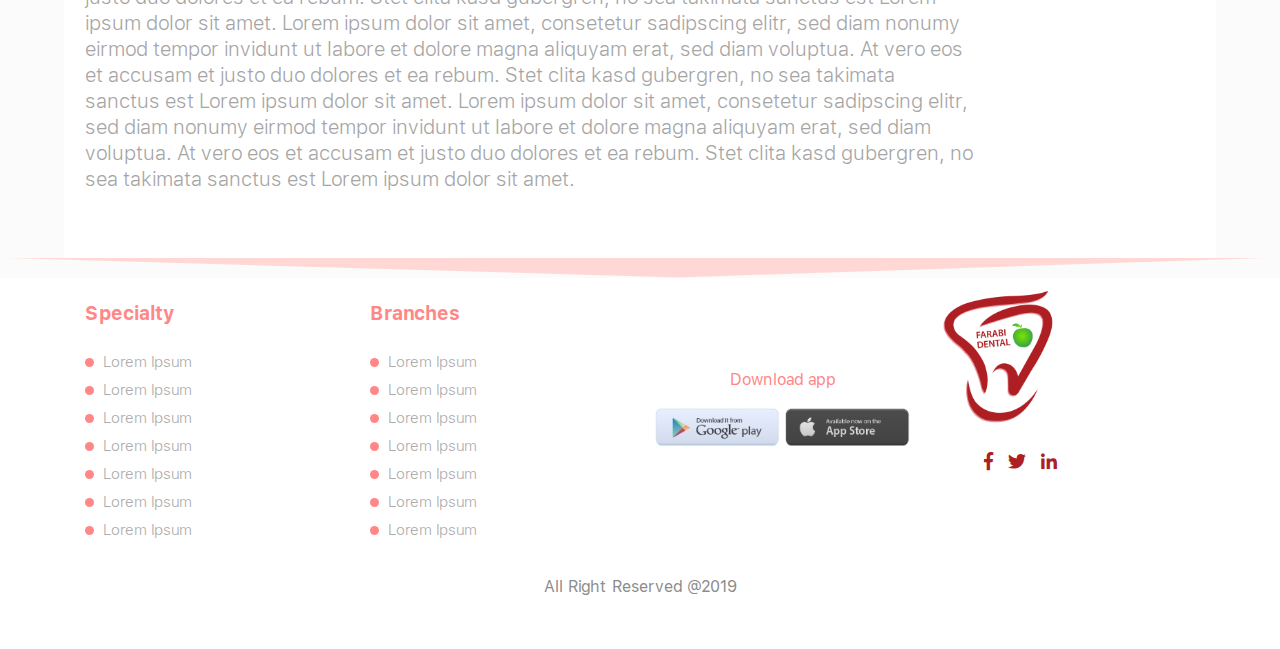
==== commit 0993b15c: "add image to text header and top text info from header" ====
--- a/index.html
+++ b/index.html
@@ -80,7 +80,7 @@
         </div>
         <div class="header-info">
             <div class="container">
-                <h3> what do you want us at your service </h3>
+                <h3> what do you want us at your service <img src="images/1.png" style="width: 60px; height: 60px;"  alt="" /> </h3>
                 <form>
                     <div class="form-row">
                         <div class="col">
--- a/css/main.css
+++ b/css/main.css
@@ -150,11 +150,18 @@
     min-height: 600px;
 }
 
+.owl-theme .owl-nav.disabled + .owl-dots{display: none;}
+
+.no-js .owl-carousel, .owl-carousel.owl-loaded {
+    display: block;
+    margin-top: -46px;
+}
+
 .header-info{
     position: absolute;
     right: 0;
     left: 0;
-    top: 50%;
+    top: 30%;
     z-index: 200000;
 }
 
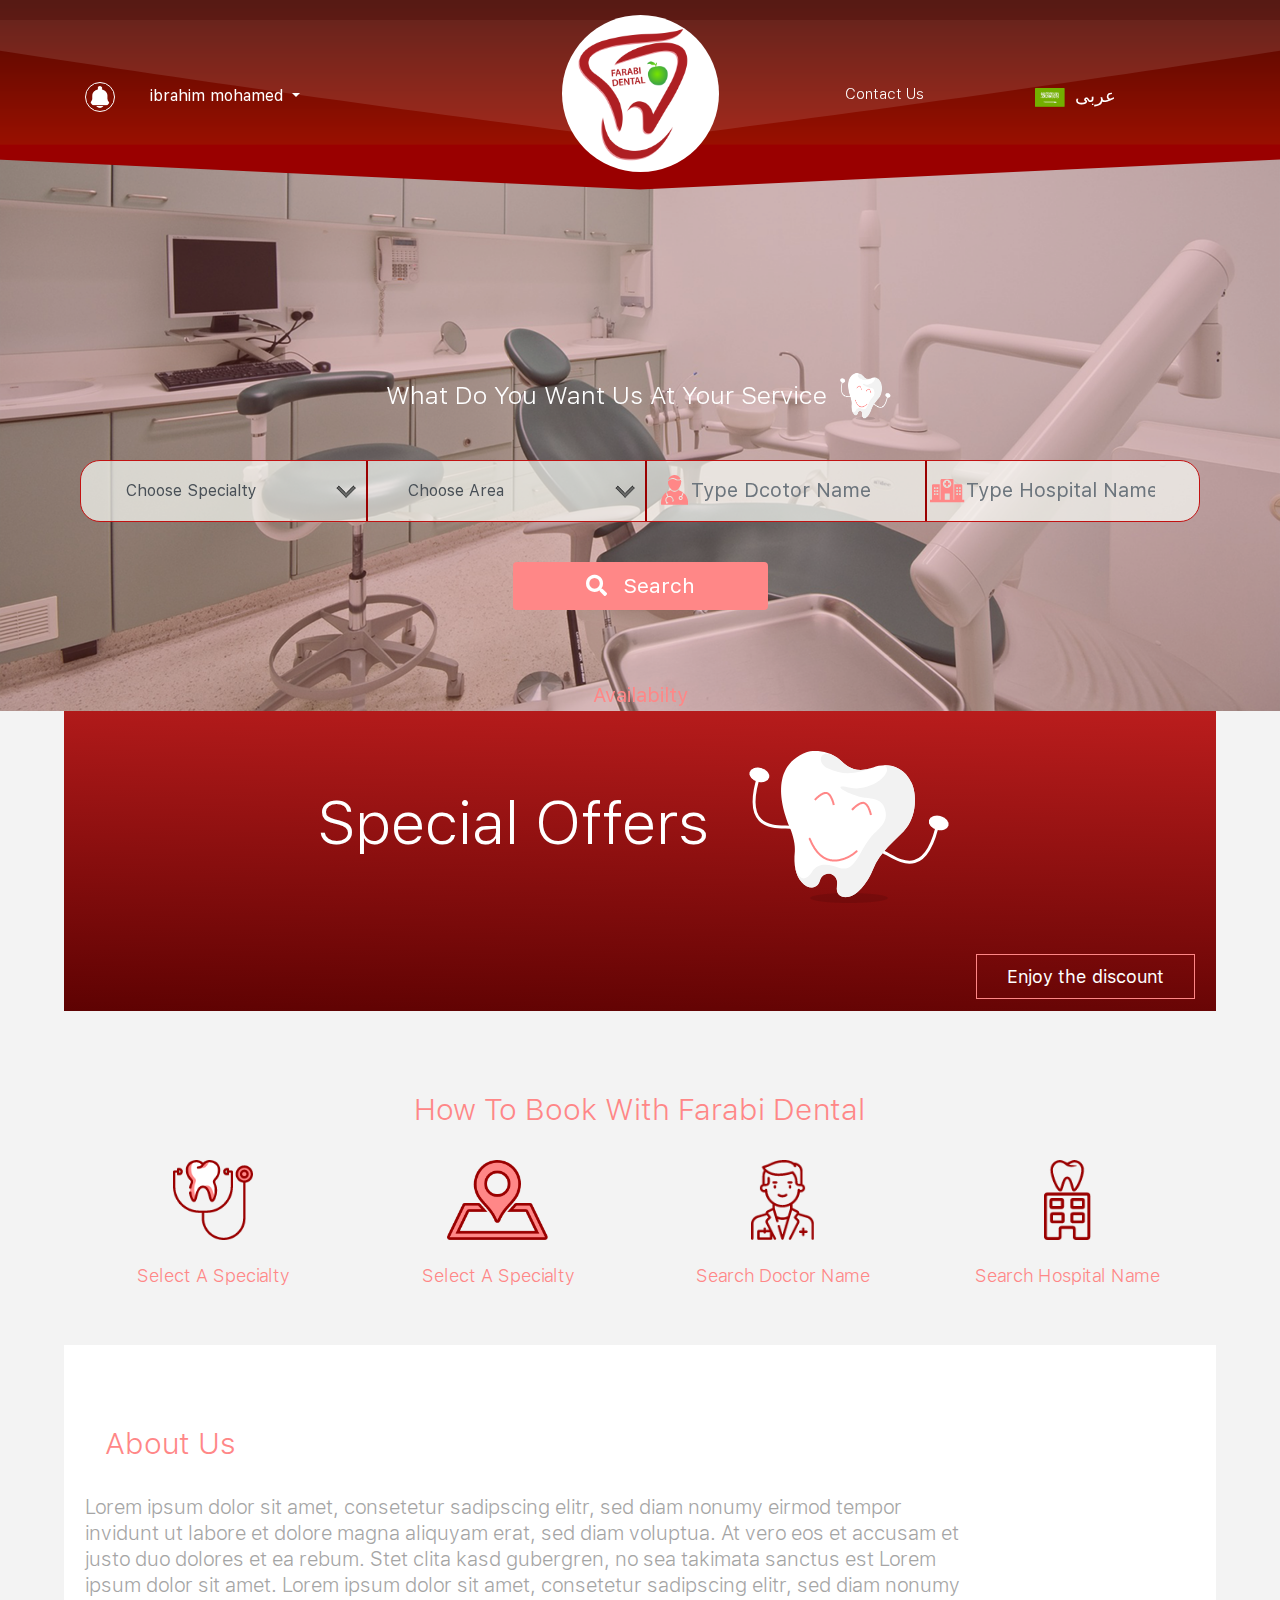
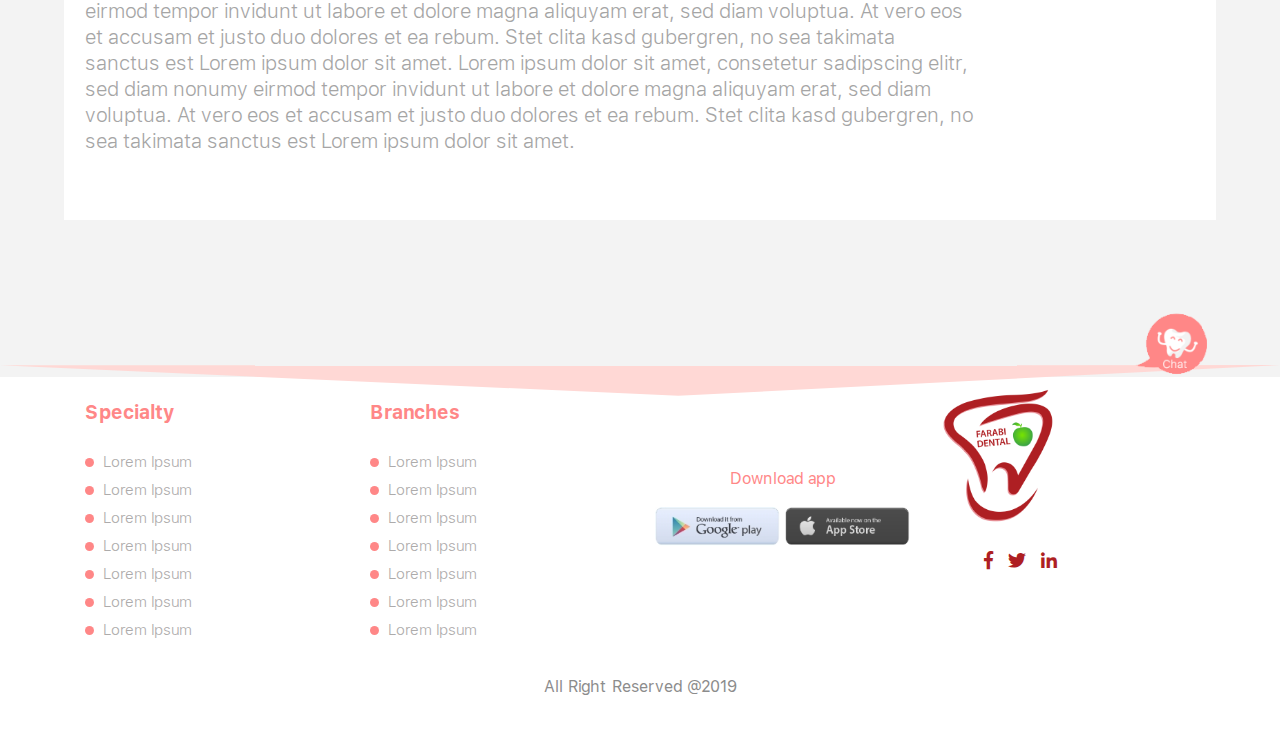
==== commit 2f0d7627: "fix some issues first" ====
--- a/index.html
+++ b/index.html
@@ -84,7 +84,7 @@
                 <form>
                     <div class="form-row">
                         <div class="col">
-                            <select class="form-control">
+                            <select class="form-control specialty">
                                 <option value=""> Choose Specialty </option>
                                 <option value=""> Choose 1 </option>
                                 <option value=""> Choose 1 </option>
@@ -92,7 +92,7 @@
                             </select>
                         </div>
                         <div class="col">
-                            <select class="form-control">
+                            <select class="form-control area">
                                 <option value=""> Choose Area </option>
                                 <option value=""> Choose 1 </option>
                                 <option value=""> Choose 1 </option>
@@ -184,8 +184,13 @@
     </div>
     <!-- About Us -->
 
-
-    <div class="footer-back"></div>
+    <div class="icon-chat text-right">
+            <img src="images/chat_icon.PNG" alt=""  />
+    </div>
+
+    <div class="footer-back">
+            
+    </div>
 
     <!-- Footer -->
     <div class="footer">
--- a/css/main.css
+++ b/css/main.css
@@ -25,7 +25,7 @@
 /************************  Fonts ************************/
 
 body{
-    background-color: #fbfbfb;
+    background-color: #f3f3f3;
     font-family: font-regular;
 }
 
@@ -107,7 +107,7 @@
 }
 
 .dropdown-menu{
-    top: 44px !important;
+    top: 59px !important;
 }
 
 .login .dropdown-menu{
@@ -147,7 +147,7 @@
 .owl-carousel{position: relative;}
 
 .owl-carousel img{
-    min-height: 600px;
+    min-height: auto;
 }
 
 .owl-theme .owl-nav.disabled + .owl-dots{display: none;}
@@ -170,7 +170,13 @@
     height: 60px;
     border: none;
     padding: .375rem 39px;
-}
+    border-left: 2px solid #9a0000 !important;
+    border-radius: 0;
+}
+
+
+
+.header .specialty{border: none !important;}
 
 .form-row{
     border: 1px solid #c21212; 
@@ -206,6 +212,8 @@
     background-repeat: no-repeat;
 }
 
+
+
 .header-info{
     text-align: center;
     margin-top: 97px;
@@ -246,65 +254,6 @@
 
 .header-info .fas{margin-right: 10px;}
 /************************  Header ************************/
-
-
-/************************  Header Search ************************/
-.header_search .form-control{
-    background-color: transparent !important;
-    height: 60px !important;
-    border: none !important;
-    padding: .375rem 39px;
-}
-
-.header_search .form-row{
-    border: 1px solid #c21212; 
-    border-radius: 20px; 
-    background-color: #fff;
-    margin-bottom: 20px;
-}
-
-.header_search .form-row ::-webkit-input-placeholder { /* Edge */font-size: 20px;}
-  
-.header_search .form-row::-ms-input-placeholder { /* Internet Explorer 10-11 */font-size: 20px}
-  
-.header_search .form-row::placeholder {font-size: 20px;}
-
-
-.header_search .form-row input[type='text'].hosipital {
-    background-image: url(../images/hospital-buildings.png);
-    background-position: 3px 18px;
-    background-repeat: no-repeat;
-}
-
-.header_search .form-row input[type='text'].doctor {
-    background-image: url(../images/doctor_form.png);
-    background-position: 14px 14px;
-    background-repeat: no-repeat;
-}
-
-.header_search .header-info{
-    text-align: center;
-    margin-top: 15px;
-}
-
-.header_search .header-info .btn{
-    background-color: #ff8787;
-    padding: 5px 70px;
-    border: 3px solid #ff8787;
-    font-weight: 500;
-    font-family: font-regular;
-    font-size: 21px;
-    margin: 20px 0;
-}
-
-.header_search .header-info .btn:hover{
-    background-color: transparent;
-    color: #ff8787;
-}
-
-.header_search .header-info .fas{margin-right: 10px;}
-
-/************************  Header_search ************************/
 
 /************************  Banner ************************/
 .banner{
@@ -422,32 +371,70 @@
 
 /************************  About Us ************************/
 
-/************************  Header search ************************/
-.header-search{
-    margin: 30px 0 0 0;
-    display: flex;
-    justify-content: center;
-}
-
-.header-search .btn{
-    background-color: #ff9429;
-    border: none;
-    padding: 3px 20px;
-    position: relative;
-    right: 20px;
-}
-
-.header-search .form-control{
-    height: 45px;
-    width: 100%;
-}
-
-.header-search .form-inline .form-group{
-    width: 350px;
-}
-
-
-/************************  Header search ************************/
+/************************  Header Search ************************/
+
+
+.header_search .form-control{
+    background-color: transparent !important;
+    height: 60px !important;
+    border: none !important;
+    padding: .375rem 39px;
+    border-left: 2px solid #9a0000 !important;
+    border-radius: 0;
+}
+
+.header_search .specialty{border: none !important;}
+
+.header_search .form-row{
+    border: 1px solid #c21212; 
+    border-radius: 20px; 
+    background-color: #fff;
+    margin-bottom: 20px;
+}
+
+.header_search .form-row ::-webkit-input-placeholder { /* Edge */font-size: 20px;}
+  
+.header_search .form-row::-ms-input-placeholder { /* Internet Explorer 10-11 */font-size: 20px}
+  
+.header_search .form-row::placeholder {font-size: 20px;}
+
+
+.header_search .form-row input[type='text'].hosipital {
+    background-image: url(../images/hospital-buildings.png);
+    background-position: 3px 18px;
+    background-repeat: no-repeat;
+}
+
+.header_search .form-row input[type='text'].doctor {
+    background-image: url(../images/doctor_form.png);
+    background-position: 14px 14px;
+    background-repeat: no-repeat;
+}
+
+.header_search .header-info{
+    text-align: center;
+    margin-top: 15px;
+    position: static;
+}
+
+.header_search .header-info .btn{
+    background-color: #ff8787;
+    padding: 5px 70px;
+    border: 3px solid #ff8787;
+    font-weight: 500;
+    font-family: font-regular;
+    font-size: 21px;
+    margin: 20px 0;
+}
+
+.header_search .header-info .btn:hover{
+    background-color: transparent;
+    color: #ff8787;
+}
+
+.header_search .header-info .fas{margin-right: 10px;}
+
+/************************  Header_search ************************/
 
 /************************  Header page 1 ************************/
 .header-page{
@@ -512,6 +499,7 @@
 .login-page .form-control{
     border: none;
     border-bottom: 2px solid #f3f3f3;
+    margin-bottom: 60px;
 }
 
 .login-page .btn{
@@ -522,13 +510,13 @@
     -moz-background-image: linear-gradient(to right, #9a0000, #fb9090);
     background-image: linear-gradient(to right, #9a0000, #fb9090);
     border: none;
-    padding: 7px 80px;
+    padding: 13px 80px;
     margin: 25px auto;
     text-transform: capitalize;
     font-family: font-bold;
 }
 
-.login-page .btn-block{width: 80% !important;}
+.login-page .btn-block{width: 68% !important;}
 
 .login-page p{
     font-family: font-regular;
@@ -567,6 +555,24 @@
 .login-page .fa-google-plus-g{
     color: #cc3333;
 }
+
+.login-page::-webkit-input-placeholder { /* Edge */
+    font-size: 16px;
+    color: #ccc;
+    text-align: left;
+  }
+  
+  .login-page ::-ms-input-placeholder { /* Internet Explorer 10-11 */
+    font-size: 16px;
+    text-align: left;
+    color: #ccc;
+  }
+  
+  .login-page ::placeholder {
+    font-size: 16px;
+    color: #ccc;
+    text-align: left;
+  }
 
 /************************  login page ************************/
 
@@ -597,25 +603,25 @@
 
 .sign-up-page .form-control{
     border: none;
-    border-bottom: 2px solid #f3f3f3;
+    border-bottom: 2px solid #fbfbfb;
     margin-bottom: 30px;
 }
 
 .sign-up-page .btn{
-    border-radius: 10px;
+    border-radius: 8px;
     box-shadow: 0 3px 6px 0 rgba(251, 144, 144, 0.32);
     -webkit-background-image: linear-gradient(to right, #9a0000, #fb9090);
     -o-background-image: linear-gradient(to right, #9a0000, #fb9090);
     -moz-background-image: linear-gradient(to right, #9a0000, #fb9090);
     background-image: linear-gradient(to right, #9a0000, #fb9090);
     border: none;
-    padding: 11px 80px;
+    padding: 13px 80px;
     margin: 25px auto;
     text-transform: capitalize;
     font-family: font-bold;
 }
 
-.sign-up-page .btn-block{width: 80% !important;}
+.sign-up-page .btn-block{width: 65% !important;}
 
 .sign-up-page p{
     font-family: font-regular;
@@ -629,22 +635,94 @@
 .sign-up-page ::-webkit-input-placeholder { /* Edge */
     font-size: 16px;
     color: #ccc;
+    text-align: left;
   }
   
   .sign-up-page ::-ms-input-placeholder { /* Internet Explorer 10-11 */
     font-size: 16px;
+    text-align: left;
     color: #ccc;
   }
   
   .sign-up-page ::placeholder {
     font-size: 16px;
     color: #ccc;
+    text-align: left;
   }
 
   .sign-up-page .choose .form-control{
       border: 1px solid #fb9090;
       height: 50px;
       border-radius: 20px;
+  }
+
+
+
+
+  /* The container */
+.parent {
+    display: block;
+    position: relative;
+    padding-left: 35px;
+    margin-bottom: 12px;
+    cursor: pointer;
+    font-size: 20px;
+    -webkit-user-select: none;
+    -moz-user-select: none;
+    -ms-user-select: none;
+    user-select: none;
+    font-family: font-light;
+  }
+  
+  /* Hide the browser's default radio button */
+  .parent input {
+    position: absolute;
+    opacity: 0;
+    cursor: pointer;
+  }
+  
+  /* Create a custom radio button */
+  .checkmark {
+    position: absolute;
+    top: 0;
+    left: 0;
+    height: 25px;
+    width: 25px;
+    background-color: transparent;
+    border-radius: 50%;
+    border: 1px solid #fb9090;
+  }
+  
+  /* On mouse-over, add a grey background color */
+  .parent:hover input ~ .checkmark {
+    background-color: #ccc;
+  }
+  
+  /* When the radio button is checked, add a blue background */
+  .parent input:checked ~ .checkmark {
+    background-color: #fb9090;
+  }
+  
+  /* Create the indicator (the dot/circle - hidden when not checked) */
+  .checkmark:after {
+    content: "";
+    position: absolute;
+    display: none;
+  }
+  
+  /* Show the indicator (dot/circle) when checked */
+  .parent input:checked ~ .checkmark:after {
+    display: block;
+  }
+  
+  /* Style the indicator (dot/circle) */
+  .parent .checkmark:after {
+    top: 8px;
+    left: 8px;
+      width: 8px;
+      height: 8px;
+      border-radius: 50%;
+      background: white;
   }
 
 /************************  Sign Up page ************************/
@@ -1113,9 +1191,48 @@
     clip-path: polygon(100% 0, 0 1%, 53% 99%);
     background-color: #ffd8d5;
     width: 100%;
-    height: 20px;
+    height: 31px;
     margin: auto;
-}
+    position: relative;
+    top: 19px;
+}
+
+.btn-primary:not(:disabled):not(.disabled).active, .btn-primary:not(:disabled):not(.disabled):active, .show>.btn-primary.dropdown-toggle {
+    color: #fff;
+    background-color: transparent;
+    border-color: #fb9090;
+}
+
+.btn-primary.focus, .btn-primary:focus {
+    box-shadow: 0 0 0 0.2rem rgba(38,143,255,.0);
+}
+
+.btn-primary:not(:disabled):not(.disabled).active:focus, .btn-primary:not(:disabled):not(.disabled):active:focus, .show>.btn-primary.dropdown-toggle:focus {
+    box-shadow: 0 0 0 0 #fb9090;
+}
+
+.dropdown-item.active, .dropdown-item:active {
+    background-color: #f8f9fa;
+}
+
+.icon-chat img{
+    position: relative;
+    top: 61px;
+    z-index: 200;
+    right: 48px;
+    width: 109px;
+}
+
+select{
+    -webkit-appearance: none;
+    background: url(../images/arrow_select.png) no-repeat right center;
+    width: 20px;
+    height: 13px;
+    text-indent: 1px;
+    text-overflow: '';
+    
+}
+
 
 /************************  General Css ************************/
 
--- a/css/responsive.css
+++ b/css/responsive.css
@@ -165,4 +165,21 @@
   .page-register h2 {font-size: 16px; width: 90%;}
 
   .form-row {flex-direction: column;}
+
+  .header-info {
+    position: static;
+    background-color: #9a0000;
+    z-index: 200000;
+    margin-top: 0;
+}
+
+.header-info h3{padding-top: 20px;}
+
+.no-js .owl-carousel, .owl-carousel.owl-loaded {margin-top: -50px;}
+
+.contact, .lang {margin-top: 14px;}
+
+.login {margin-top: 13px;}
+
+.banner{height: auto;}
 }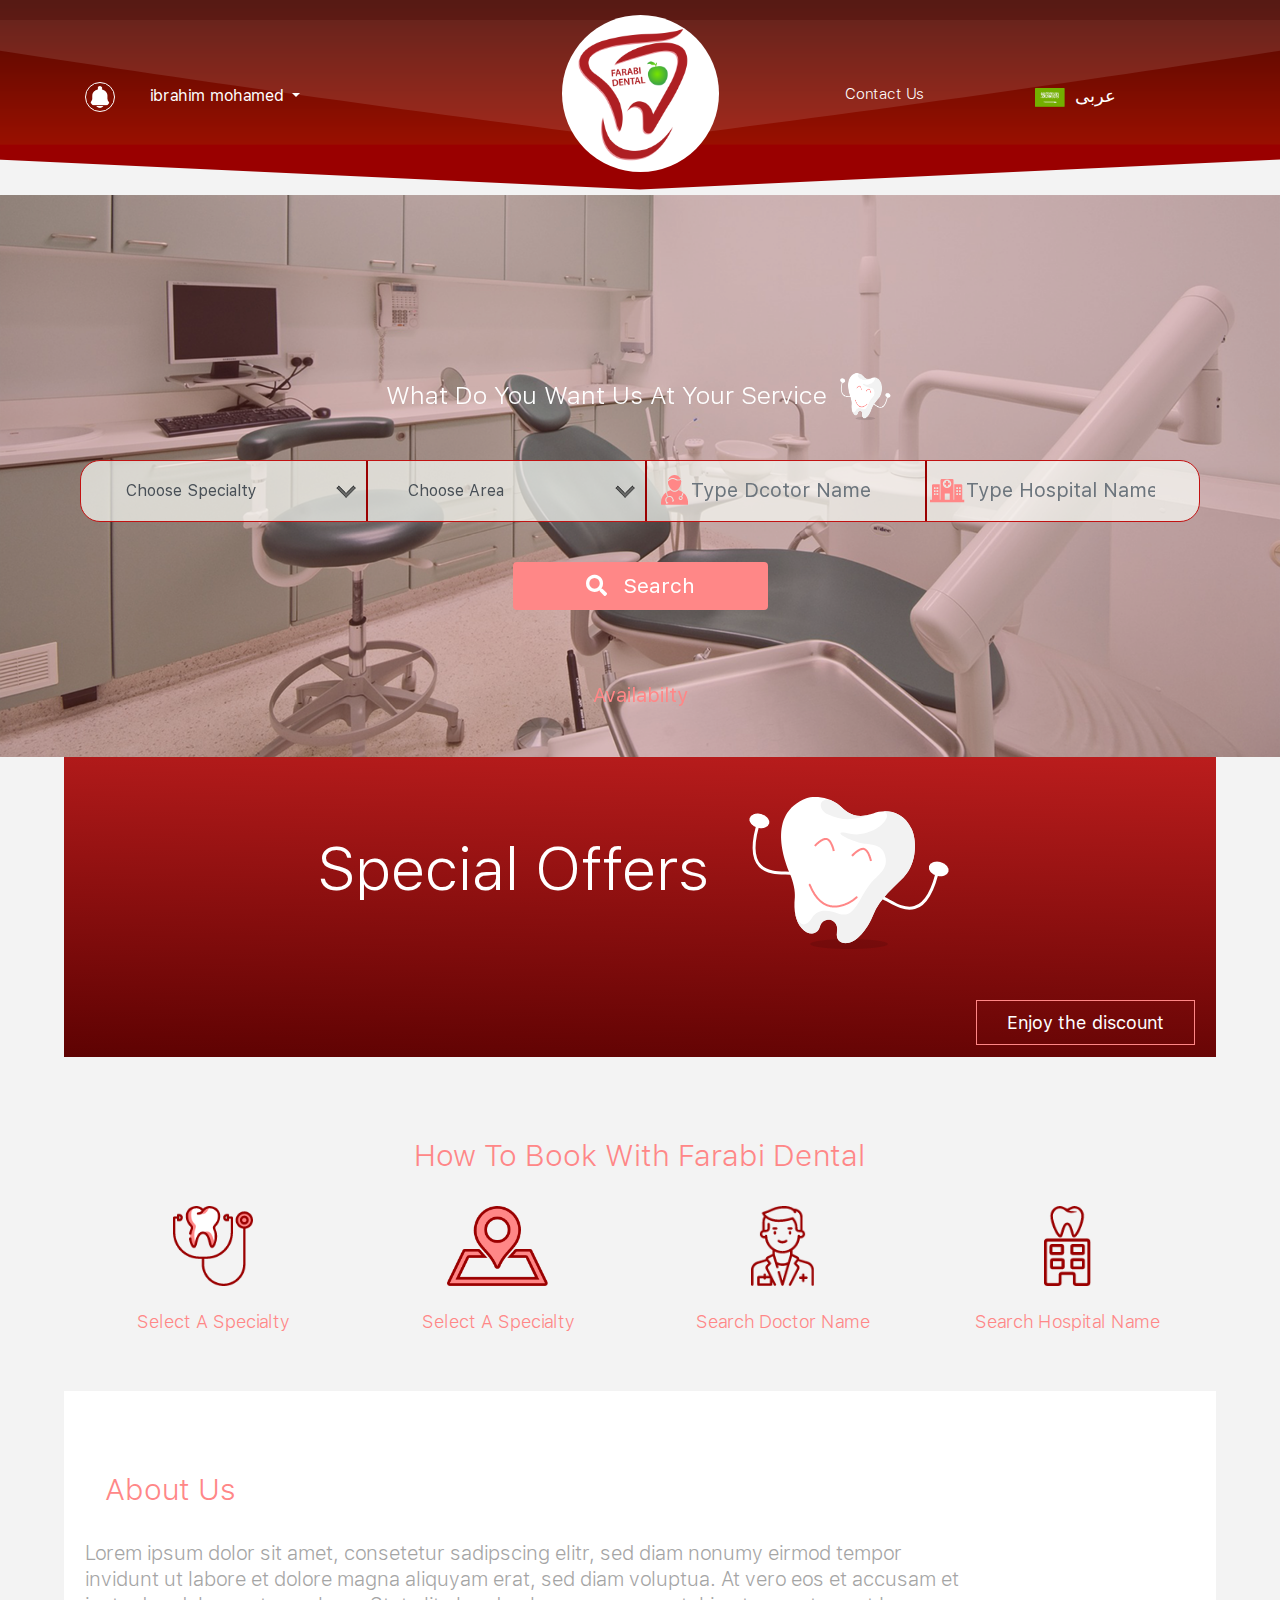
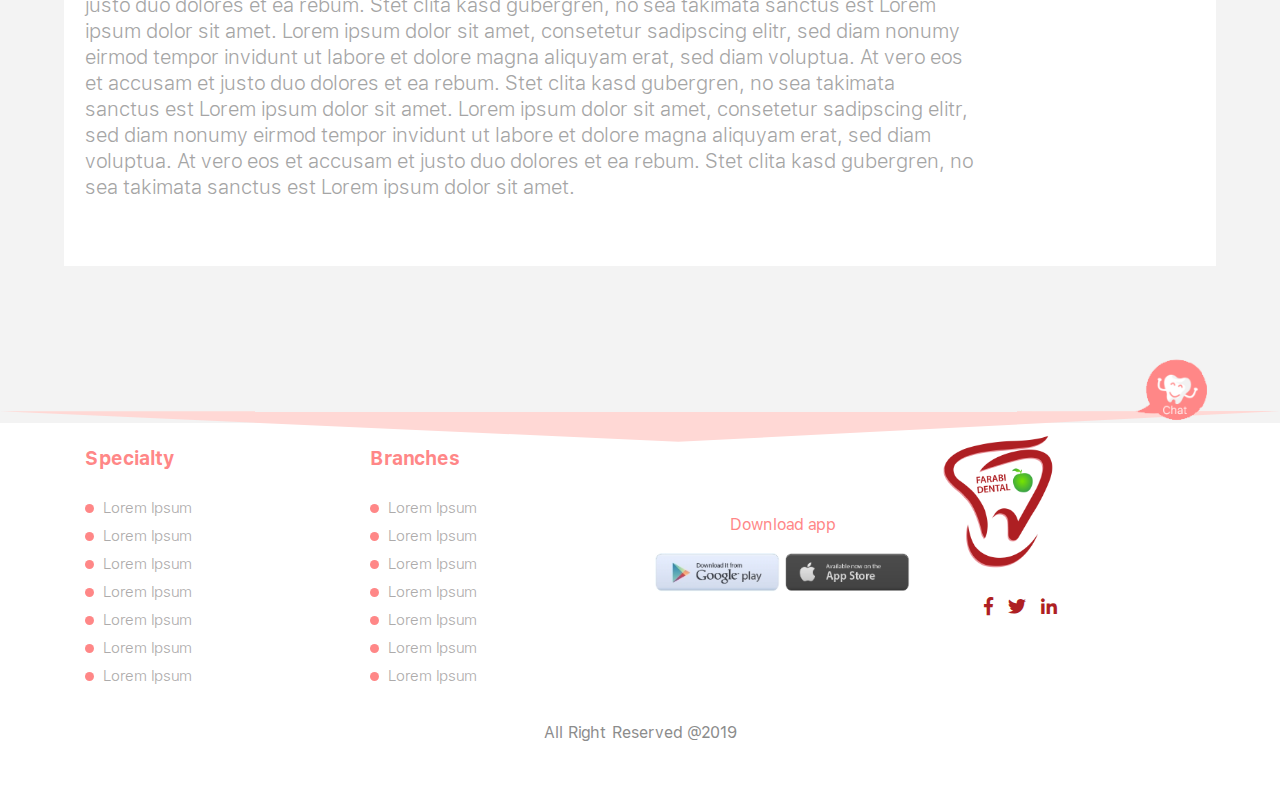
==== commit 064e0edb: "create filter search page" ====
--- a/index.html
+++ b/index.html
@@ -73,14 +73,15 @@
 
     <!-- Header -->
     <div class="header">
-        <div class="owl-carousel owl-theme">
-            <img src="images/banner.png" alt=""  />
-            <img src="images/banner.png" alt=""  />
+        <div class="owl-carousel owl-theme" id="slider">
+            <img src="images/banner.png" alt="" />
+            <img src="images/banner.png" alt="" />
             <img src="images/banner.png" alt="" />
         </div>
         <div class="header-info">
             <div class="container">
-                <h3> what do you want us at your service <img src="images/1.png" style="width: 60px; height: 60px;"  alt="" /> </h3>
+                <h3> what do you want us at your service <img src="images/1.png" style="width: 60px; height: 60px;"
+                        alt="" /> </h3>
                 <form>
                     <div class="form-row">
                         <div class="col">
@@ -185,11 +186,11 @@
     <!-- About Us -->
 
     <div class="icon-chat text-right">
-            <img src="images/chat_icon.PNG" alt=""  />
+        <img src="images/chat_icon.PNG" alt="" />
     </div>
 
     <div class="footer-back">
-            
+
     </div>
 
     <!-- Footer -->
--- a/css/main.css
+++ b/css/main.css
@@ -135,7 +135,7 @@
 
 
 
-/************************  Header ************************/
+/************************  Top Header ************************/
 
 
 /************************  Header ************************/
@@ -1173,6 +1173,363 @@
 /************************  Appointments ************************/
 
 
+/************************  Appointments__ 2 ************************/
+
+.appoint-page2 {
+	margin: 50px 0;
+}
+
+.appoint-page2 .block-app{
+    background-color: #fff;
+    border-radius: 20px;
+    -webkit-box-shadow: 3px 3px 20px 0 rgba(0, 0, 0, 0.07);
+    -moz-box-shadow: 3px 3px 20px 0 rgba(0, 0, 0, 0.07);
+    -o-box-shadow: 3px 3px 20px 0 rgba(0, 0, 0, 0.07);
+    box-shadow: 3px 3px 20px 0 rgba(0, 0, 0, 0.07);
+    height: auto;
+    margin: 0 auto 25px auto;
+    width: 90%;
+}
+
+.appoint-page2 .block-app .title-app{
+    background-color: #fb9090;
+    border-radius: 20px 20px 0 0;
+    width: 100%;
+    text-align: center;
+    margin-bottom: 20px;
+}
+
+.appoint-page2 .block-app .body-app{
+    border-radius: 0 0 20px 20px ;
+    padding: 0;
+}
+
+.appoint-page2 .block-app .body-app h3{
+    color: #bbb;
+    font-family: font-light;
+    font-size: 19px;
+    text-transform: capitalize;
+    padding: 5px 0;
+    margin-top: 13px;
+} 
+
+.appoint-page2 .block-app .body-app span{
+    color: #fb9090; 
+    font-weight: 500; 
+    font-family: font-regular;
+    font-size: 18px;
+}
+
+.appoint-page2 .block-app .body-app img{
+    width: 200px;
+    height: 200px;
+    border-radius: 50%;
+    margin: 15px 0;
+}
+
+.appoint-page2 .block-app .body-app .block_left img{margin: 15px 0;}
+
+.appoint-page2 .block-app .body-app .block_center img{width: 25px; height: 25px; margin: 0;}
+
+.appoint-page2 .block-app .body-app .block_right h3{
+    color: #bbb;
+    font-family: font-light;
+    font-size: 18px;
+    text-transform: capitalize;
+    padding: 5px 0;
+    margin-top: 20px;
+} 
+
+.appoint-page2 .block-app .body-app .rating{margin-top: 15px; margin-bottom: 35px;}
+
+.appoint-page2 .block-app .body-app .block_right img{width: 25px; height: 25px; border-radius: 0;}
+
+.appoint-page2 .block-app .body-app a.offer-details{
+    background-color: #575757;
+    border: none;
+    padding: 12px 50px;
+    color: #fff;
+    font-size: 17px;
+}
+
+.appoint-page2 .block-app .body-app a.offer-details:hover{text-decoration: none;}
+
+.appoint-page2 .block-app .body-app a{margin: 50px 0;}
+
+.appoint-page2 .block-app .body-app .checked {color: orange !important;}
+
+.appoint-page2 .block-app .body-app .fas{
+    color: #000;
+    font-size: 12px;
+    text-align: center;
+}
+
+.appoint-page2 .block-app .body-app p{
+    color: #fb9090;
+    font-size: 16px;
+    font-family: font-regular;
+    font-weight: 500;
+    /* text-transform: capitalize; */
+    margin-top: 38px;
+}
+
+.appoint-page2 .block-app .body-app ul.details li span{color: #adabab; margin-right: 15px;}
+
+.appoint-page .block-app .title-app p{
+    color: #fff;
+    font-size: 17px;
+    font-family: font-light;
+    font-weight: 300;
+    text-transform: capitalize;
+    margin-top: 10px;
+}
+
+/************************  Appointments___ 2 ************************/
+
+
+/************************  Search Filter Page ************************/
+
+.search_filter {
+	margin: 50px 0;
+}
+
+.search_filter .block-app{
+    background-color: #fff;
+    border-radius: 20px;
+    -webkit-box-shadow: 3px 3px 20px 0 rgba(0, 0, 0, 0.07);
+    -moz-box-shadow: 3px 3px 20px 0 rgba(0, 0, 0, 0.07);
+    -o-box-shadow: 3px 3px 20px 0 rgba(0, 0, 0, 0.07);
+    box-shadow: 3px 3px 20px 0 rgba(0, 0, 0, 0.07);
+    height: auto;
+    margin: 0 auto 25px auto;
+    width: 100%;
+}
+
+
+
+
+
+.search_filter .block-app .body-app{
+    border-radius: 0 0 20px 20px ;
+    padding: 0;
+}
+
+.search_filter .no-js .owl-carousel, .owl-carousel.owl-loaded{margin-top: 0;}
+
+
+.search_filter .block-app .body-app h3{
+    color: #bbb;
+    font-family: font-light;
+    font-size: 16px;
+    text-transform: capitalize;
+    padding: 5px 0;
+    margin-top: 13px;
+} 
+
+.search_filter .block-app .body-app span{
+    color: #fb9090; 
+    font-weight: 500; 
+    font-family: font-regular;
+    font-size: 18px;
+}
+
+.search_filter .block-app .body-app img{
+    width: 140px;
+    height: 143px;
+    border-radius: 50%;
+    margin: 15px 0;
+}
+
+.search_filter .block-app .body-app .block_left img{margin: 15px 0;}
+
+.search_filter .block-app .body-app .block_center img{width: 25px; height: 25px; margin: 0;}
+
+.search_filter .block-app .body-app .block_center{margin-top: 20px;}
+
+
+.search_filter .block-app .body-app .block_right h3{
+    color: #bbb;
+    font-family: font-light;
+    font-size: 18px;
+    text-transform: capitalize;
+    padding: 5px 0;
+    margin-top: 20px;
+} 
+
+.search_filter .block-app .body-app .block_right a{
+    background-color: #62d6af;
+    border: none;
+    padding: 18px 45px;
+    color: #fff;
+    font-size: 20px;
+    font-family: font-regular;
+    box-shadow: 3px 3px 20px 0 rgba(0, 0, 0, 0.07);
+}
+
+.search_filter .block-app .body-app .rating{margin-top: 15px; margin-bottom: 35px;}
+
+.search_filter .block-app .body-app .block_right img{width: 25px; height: 25px; border-radius: 0;}
+
+.search_filter .block-app .body-app a.offer-details{
+    background-color: #575757;
+    border: none;
+    padding: 12px 50px;
+    color: #fff;
+    font-size: 17px;
+}
+
+.search_filter .block-app .body-app a.offer-details:hover{text-decoration: none;}
+
+.search_filter .block-app .body-app a{margin: 50px 0;}
+
+.search_filter .block-app .body-app .checked {color: orange !important;}
+
+.search_filter .block-app .body-app .fas{
+    color: #000;
+    font-size: 12px;
+    text-align: center;
+}
+
+.search_filter .block-app .body-app p{
+    color: #fb9090;
+    font-size: 16px;
+    font-family: font-regular;
+    font-weight: 500;
+    /* text-transform: capitalize; */
+    margin-top: 38px;
+}
+
+.search_filter .block-app .body-app ul.details li span{color: #adabab; margin-right: 15px;}
+
+.search_filter .block-app .block_right .offer{
+    position: relative;
+    background-color: #f3f3f3;
+    width: 80%;
+    margin-bottom: 39px;
+    height: 188px;
+    border-radius: 10px;
+}
+
+.search_filter .block-app .block_right .offer .top{
+    position: absolute;
+    top:0;
+    left: 0;
+    right: 0;
+    background-color: #98c68d;
+    border-radius: 10px 10px 0 0;
+    padding: 5px;
+    text-align: center;
+    color: #fff;
+}
+
+.search_filter .block-app .block_right .offer .bottom{
+    position: absolute;
+    bottom:0;
+    left: 0;
+    right: 0;
+    background-color: #ff8787;
+    border-radius: 0 0 10px 10px;
+    padding: 5px;
+    text-align: center;
+}
+
+.search_filter .block-app .block_right .offer h5{
+    font-size: 16px;
+    font-family: font-regular;
+    font-weight: 500;
+    color: #fff;
+    text-transform: capitalize;
+}
+
+.search_filter .block-app .block_right .offer ul{list-style: none; margin: 50px 0;}
+
+.search_filter .block-app .block_right .offer ul li{
+    line-height: 25px;
+    color: #c8c8c8;
+    font-size: 16px;
+    position: relative;
+    top: 59px;
+    font-size: 15px;
+}
+
+.form_filter{
+    background-color: #fff;
+    border-radius: 20px;
+    -webkit-box-shadow: 3px 3px 20px 0 rgba(0, 0, 0, 0.07);
+    -moz-box-shadow: 3px 3px 20px 0 rgba(0, 0, 0, 0.07);
+    -o-box-shadow: 3px 3px 20px 0 rgba(0, 0, 0, 0.07);
+    box-shadow: 3px 3px 20px 0 rgba(0, 0, 0, 0.07);
+    height: 500px;
+    margin: 0 auto 25px auto;
+    width: 100%;
+    position: relative;
+}
+
+.form_filter .head{
+    background-image: linear-gradient(to left, #ee4c4c, #550e0e);
+    border-radius: 10px 10px 0 0;
+    padding: 10px;
+    text-align: center;
+    color: #fff;
+    font-family: font-bold;
+    font-size: 16px;
+
+}
+
+.form_filter form{margin: 37px 8px;}
+
+.form_filter .parent {
+    padding-left: 30px;
+    margin-bottom: 12px;
+    cursor: pointer;
+    font-size: 16px;
+    font-family: font-light;
+}
+
+
+.slidecontainer {
+    width: 100%; /* Width of the outside container */
+  }
+  
+  /* The slider itself */
+  .slider {
+    -webkit-appearance: none;  /* Override default CSS styles */
+    appearance: none;
+    width: 100%; /* Full-width */
+    height: 10px; /* Specified height */
+    background: #fbfbfb; /* Grey background */
+    outline: none; /* Remove outline */
+    opacity: 0.7; /* Set transparency (for mouse-over effects on hover) */
+    -webkit-transition: .2s; /* 0.2 seconds transition on hover */
+    transition: opacity .2s;
+  }
+  
+  /* Mouse-over effects */
+  .slider:hover {
+    opacity: 1; /* Fully shown on mouse-over */
+  }
+  
+  /* The slider handle (use -webkit- (Chrome, Opera, Safari, Edge) and -moz- (Firefox) to override default look) */ 
+  .slider::-webkit-slider-thumb {
+    -webkit-appearance: none; /* Override default look */
+    appearance: none;
+    width: 15px; /* Set a specific slider handle width */
+    height: 15px; /* Slider handle height */
+    background: #ff8787; /* Green background */
+    cursor: pointer; /* Cursor on hover */
+  }
+  
+  .slider::-moz-range-thumb {
+    width: 15px; /* Set a specific slider handle width */
+    height: 15px; /* Slider handle height */
+    background: #ff8787; /* Green background */
+    cursor: pointer; /* Cursor on hover */
+  }
+
+
+/************************  Search Filter Page ************************/
+
+
 /************************  General Css ************************/
 
 .breadcrumb {
@@ -1233,6 +1590,27 @@
     
 }
 
+.image_header{
+    background: url(../images/bg-banner.png) no-repeat center center;
+    -o-background-size: cover;
+    -moz-background-size: cover;
+    -webkit-background-size: cover;
+    background-size: cover;
+    min-height: 147px;
+    margin-top: -45px;
+}
+
+.image_header h3{
+    color: #fff;
+    font-family: font-light;
+    font-size: 22px;
+    text-align: center;
+    text-transform: capitalize;
+    position: relative;
+    top: 48px;
+}
+
+a:hover{text-decoration: none;}
 
 /************************  General Css ************************/
 
--- a/css/responsive.css
+++ b/css/responsive.css
@@ -75,6 +75,10 @@
   .page-profile .profile-text{width: 85%;}
 
   .form-row {flex-direction: column;}
+
+  .header_search .form-control{border: none !important;}
+  
+  .search_filter .block-app{padding-left: 21px;}
    
   }
   
@@ -182,4 +186,8 @@
 .login {margin-top: 13px;}
 
 .banner{height: auto;}
+
+.header_search .form-control{border: none !important;}
+
+.search_filter .block-app{padding-left: 21px;}
 }